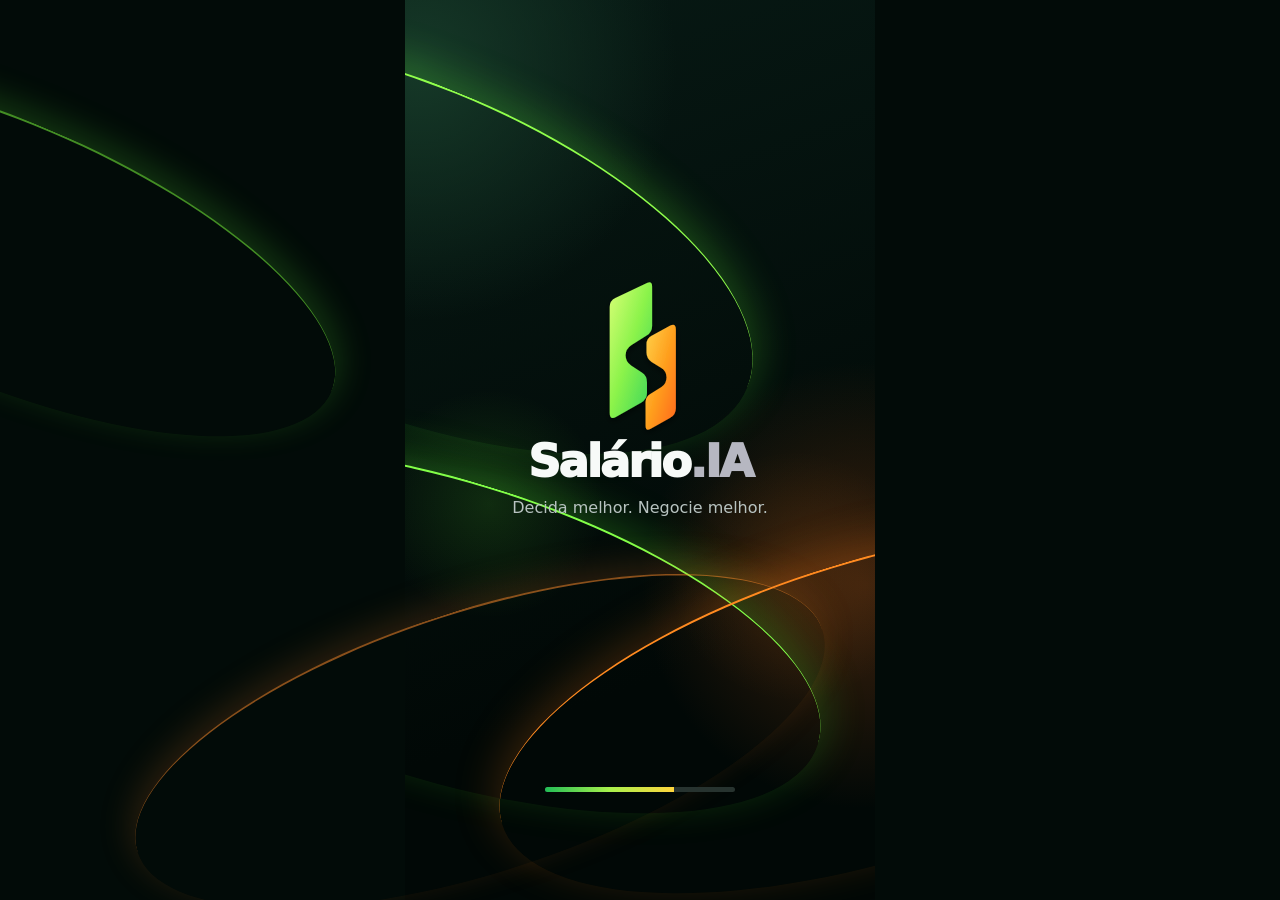
==== salario-ia/index.html @ 22ba45d9 "Salario.IA: corrigir texto PJ e Beta, responsividade tablet e valores" ====
<!doctype html><html lang="pt-BR"><head><meta charset="utf-8"><meta name="viewport" content="width=device-width,initial-scale=1,viewport-fit=cover"><meta name="theme-color" content="#03130f"><title>Salário.IA</title><style>
*{box-sizing:border-box}html,body{margin:0;background:#03130f;color:#f7faf8;font-family:Inter,system-ui,-apple-system,"Segoe UI",sans-serif}.screen{display:none;min-height:100vh}.screen.on{display:block}.splash{position:relative;overflow:hidden;background:radial-gradient(circle at 8% 20%,#123d28 0,transparent 32%),radial-gradient(circle at 88% 76%,#4b2810 0,transparent 27%),linear-gradient(160deg,#071d16,#020b08 68%,#07130f);align-items:center;justify-content:center}.splash.on{display:flex}.splash:before,.splash:after{content:"";position:absolute;width:720px;height:260px;border-radius:50%;border-top:2px solid #7cff3d88;box-shadow:0 -10px 35px #66ff3930;transform:rotate(23deg);left:-360px;top:120px}.splash:after{border-color:#ff8b2c88;box-shadow:0 -10px 35px #ff812b2c;left:120px;top:610px;transform:rotate(-18deg)}.home{justify-content:center;background:#03130f}.home.on{display:flex}.hw{position:relative;width:min(100vw,430px);min-height:100vh;padding:24px 16px 28px;overflow:hidden;background:radial-gradient(circle at 8% 7%,#244e2b 0,transparent 25%),radial-gradient(circle at 95% 62%,#4a2810 0,transparent 24%),linear-gradient(155deg,#081d17,#020b08 72%)}.hw:before,.hw:after{content:"";position:absolute;width:620px;height:220px;border-radius:50%;border-top:1px solid #8aff4b5c;transform:rotate(21deg);left:-330px;top:75px}.hw:after{border-color:#ff8a2b55;left:110px;top:580px;transform:rotate(-16deg)}.sinner,.hinner{position:relative;z-index:2;text-align:center}.mark{width:76px;height:96px;margin:0 auto 2px;filter:drop-shadow(0 0 14px #7aff3b24)}.splash .mark{width:116px;height:145px}.sbrand{font-size:42px;font-weight:950;letter-spacing:-2px}.sbrand span,.hbrand span{color:#b6b7c4}.stag{color:#a9b8b3;font-size:14px;margin-top:8px}.load{width:180px;height:4px;border-radius:99px;background:#22302c;margin:92px auto 0;overflow:hidden}.load i{display:block;width:68%;height:100%;background:linear-gradient(90deg,#72ef4c,#e5db46,#ff8a28)}.htop{display:grid;grid-template-columns:1fr 1fr;align-items:start}.hbrand{font-size:24px;font-weight:950;letter-spacing:-1px;text-align:center}.motto{text-align:left;justify-self:end;color:#aeb9b6;font-size:8px;letter-spacing:3px;line-height:1.75;text-transform:uppercase;margin-top:18px}.motto:after{content:"";display:block;width:28px;height:2px;margin-top:7px;background:linear-gradient(90deg,#8cff4d,#ff8a28)}.heroT{font-size:43px;line-height:1.02;font-weight:950;letter-spacing:-2px;margin:28px 0 8px}.heroS{color:#b5c0bd;font-size:15px;line-height:1.45;margin:0 auto 22px;max-width:350px}.choose{display:grid;grid-template-columns:1fr 1fr;gap:10px}.choice{position:relative;text-align:left;min-height:248px;padding:20px 16px 16px;border-radius:22px;background:linear-gradient(145deg,#0a211af5,#04100df7);display:flex;flex-direction:column}.choice.pj{border:1px solid #69df45;box-shadow:inset 0 0 28px #62ff2c12,0 0 18px #4dff2620}.choice.clt{border:1px solid #e87928;box-shadow:inset 0 0 28px #ff842013,0 0 18px #ff7c1e18}.ico{width:46px;height:46px;border-radius:12px;display:grid;place-items:center;font-size:26px;margin-bottom:15px}.pj .ico{color:#8df05b;border:1px solid #72df4d;background:#16341e}.clt .ico{color:#ff923d;border:1px solid #dc722b;background:#302014}.choice h3{font-size:26px;margin:0 0 9px}.choice h3 b{color:#8ff057}.clt h3 b{color:#ff943c}.choice p{font-size:13px;color:#b7c1be;line-height:1.42;margin:0 0 14px}.go{margin-top:auto;border:0;border-radius:14px;padding:13px 8px;font-weight:950;font-size:13px;color:#07100c}.pj .go{background:linear-gradient(90deg,#86ec4d,#b4ff66)}.clt .go{background:linear-gradient(90deg,#ff8a31,#ffb34e)}.probox{position:relative;text-align:left;margin-top:11px;padding:17px 16px;border:1px solid #d6a72e;border-radius:22px;background:radial-gradient(circle at 92% 65%,#ffc43b33,transparent 28%),linear-gradient(145deg,#2b230bf2,#07110df7);box-shadow:0 0 20px #ffc12d16}.protitle{font-size:25px;font-weight:950;margin-left:52px}.protitle b{color:#f5c64b}.lock{position:absolute;left:16px;top:16px;width:42px;height:42px;border:1px solid #9c7927;border-radius:12px;display:grid;place-items:center;color:#ffd04f;background:#392d0f}.probox p{color:#c5cbc8;font-size:13px;line-height:1.45;margin:6px 0 13px 52px}.progo{width:100%;border:0;border-radius:14px;padding:13px;background:linear-gradient(90deg,#ffe269,#d7a934);font-weight:950}.tip{margin-top:11px;border:1px solid #1e3932;border-radius:18px;padding:13px 15px;color:#aeb9b5;font-size:11px;line-height:1.45;background:#0a1b17d9;text-align:center}
.app,.res{max-width:520px;margin:auto;min-height:100vh;padding:18px 16px 36px;background:radial-gradient(circle at 8% 0%,#55ff441c,transparent 28%),radial-gradient(circle at 95% 55%,#ff8b2219,transparent 30%),linear-gradient(#061913,#020b08)}.top{display:flex;align-items:center;gap:12px;margin-bottom:18px}.back{width:42px;height:42px;border-radius:50%;border:1px solid #214036;background:#0a211a;color:#fff;font-size:23px}.brand{font-weight:950;font-size:20px}.eye{text-align:center;text-transform:uppercase;letter-spacing:4px;font-size:10px;color:#9aa9a4}.ttl{text-align:center;font-size:33px;line-height:1.03;margin:8px 0;font-weight:950;letter-spacing:-1px}.sub{text-align:center;color:#acbbb6;line-height:1.4;margin:0 auto 20px}.card{border:1px solid #1d4034;border-radius:22px;padding:18px;background:linear-gradient(145deg,#0a211bfa,#04120efa);box-shadow:0 18px 50px #0007}.grid{display:grid;grid-template-columns:1fr 1fr;gap:11px}.f{margin-bottom:11px}.f.full{grid-column:1/-1}.f label{display:block;color:#9db0aa;font-size:10px;letter-spacing:.8px;text-transform:uppercase;margin-bottom:6px}.f input{width:100%;padding:13px;border-radius:12px;border:1px solid #29483d;background:#061914;color:#fff;font-size:16px}.calc{width:100%;border:0;border-radius:14px;padding:15px;font-size:16px;font-weight:900;color:#07100c}.calc.pj{background:linear-gradient(90deg,#5ce36e,#b7ff5b)}.calc.clt{background:linear-gradient(90deg,#ff7c20,#ffb33f)}.hide{display:none!important}
.res{position:relative;overflow:hidden}.res:before,.res:after{content:"";position:absolute;width:620px;height:170px;border-radius:50%;border-top:1px solid #7eff4b55;transform:rotate(18deg);left:-280px;top:80px}.res:after{border-color:#ff942347;left:80px;top:690px;transform:rotate(-16deg)}.rtop{position:relative;z-index:2;display:grid;grid-template-columns:44px 1fr 44px;align-items:center}.rbrand{text-align:center;font-size:18px;font-weight:950}.rbrand b{color:#8dfb4f}.rbrand i{color:#ff9027;font-style:normal}.rttl{position:relative;z-index:1;text-align:center;font-size:34px;line-height:1.02;margin:25px 0 5px;font-weight:950}.rsub{position:relative;z-index:1;text-align:center;color:#aab9b4;margin:0 auto 20px;max-width:390px}.hero{position:relative;z-index:1;border:1px solid #e2aa29;border-radius:22px;padding:18px;background:radial-gradient(circle at 90% 25%,#ffc4373d,transparent 32%),linear-gradient(135deg,#49370873,#0a1410f5);box-shadow:0 0 28px #ffb82029}.hk{font-size:14px;font-weight:800}.hv{font-size:36px;font-weight:950;letter-spacing:-1.5px;color:#ffd54f;margin:3px 0 7px;text-shadow:0 0 18px #f3b51d55}.hd{font-size:13px;color:#b8c1be;line-height:1.45}.metrics{position:relative;z-index:1;display:grid;grid-template-columns:1fr 1fr;gap:10px;margin-top:10px}.m{min-height:116px;border:1px solid #173c30;border-radius:18px;padding:14px;background:linear-gradient(145deg,#06231bf5,#04110ef5)}.m.or{border-color:#553414;background:linear-gradient(145deg,#2b190af5,#07110ef5)}.mk{font-size:12px;color:#aab7b3}.mv{font-size:20px;font-weight:950;margin:4px 0}.g{color:#7cf36b}.o{color:#ff9a3e}.md{font-size:11px;color:#84938e;line-height:1.35}.score{position:relative;z-index:1;margin-top:10px;border:1px solid #247a39;border-radius:18px;padding:15px;background:radial-gradient(circle at 10% 50%,#52ff472e,transparent 26%),linear-gradient(135deg,#06351d,#082317);display:grid;grid-template-columns:54px 1fr auto;gap:12px;align-items:center}.check{width:48px;height:48px;border-radius:50%;display:grid;place-items:center;border:3px solid #65e95a;box-shadow:0 0 18px #5dff5655;color:#7dff6c;font-size:26px;font-weight:900}.sk{font-size:11px;color:#a9b7b1}.sv{font-size:23px;font-weight:950;color:#7df76c}.sd{font-size:11px;color:#a5b2ad;line-height:1.35;margin-top:3px}.pct{padding:6px 10px;border-radius:999px;border:1px solid #2e9a43;color:#7df76c;background:#0a351b;font-weight:900}.premium{position:relative;z-index:1;width:100%;border:0;border-radius:15px;padding:16px;margin-top:12px;background:linear-gradient(100deg,#ffe36b,#e5ad2e);color:#141006;font-size:15px;font-weight:950;box-shadow:0 5px 24px #f7c63e22}.fine{position:relative;z-index:1;text-align:center;color:#70807a;font-size:10px;line-height:1.4;margin:9px 16px}@media(max-width:420px){.grid{grid-template-columns:1fr}.f.full{grid-column:auto}.hv{font-size:32px}.score{grid-template-columns:48px 1fr}.pct{grid-column:2;justify-self:start}}

.premiumPage{max-width:520px;margin:auto;min-height:100vh;padding:18px 16px 40px;position:relative;overflow:hidden;background:radial-gradient(circle at 0 8%,#6cff3f24,transparent 28%),radial-gradient(circle at 100% 65%,#ff9a2424,transparent 32%),linear-gradient(155deg,#08251a,#020b08 68%)}.premiumPage:before{content:"";position:absolute;width:700px;height:240px;border-radius:50%;border-top:1px solid #9bff595f;box-shadow:0 -14px 45px #68ff3423;left:-380px;top:80px;transform:rotate(20deg)}.phead,.pbody{position:relative;z-index:2}.phead{display:grid;grid-template-columns:44px 1fr 44px;align-items:center}.plogo{text-align:center;font-size:18px;font-weight:950}.plogo .dot{display:inline-block;width:10px;height:18px;border-radius:4px 0 0 4px;background:#74ed4a;margin-right:3px}.plogo .dot.o{border-radius:0 4px 4px 0;background:#ff8c24;margin:0 5px 0 0}.goldEye{text-align:center;text-transform:uppercase;letter-spacing:3px;color:#dcb43e;font-size:10px;margin-top:24px}.ptitle{text-align:center;font-size:35px;line-height:1.02;letter-spacing:-1.5px;margin:8px 0 8px;font-weight:950}.psub{text-align:center;color:#afbbb7;font-size:13px;line-height:1.45;margin:0 auto 18px;max-width:390px}.pCard{border:1px solid #755b1f;border-radius:22px;padding:17px;background:radial-gradient(circle at 90% 0,#ffc33125,transparent 32%),linear-gradient(145deg,#201b0bf5,#06120ef5);box-shadow:0 0 28px #ffc32c13;margin-bottom:11px}.pCard label{display:block;color:#c9d0cd;font-size:11px;margin:0 0 6px}.pInput{width:100%;border:1px solid #5f5129;background:#07150f;color:#fff;border-radius:13px;padding:14px;font-size:18px;font-weight:800;margin-bottom:12px}.pAnalyze{width:100%;border:0;border-radius:14px;padding:15px;background:linear-gradient(90deg,#ffe56d,#d6a72d);font-size:15px;font-weight:950;color:#151006}.pSummary{display:none}.pSummary.on{display:block}.pHero{border:1px solid #d2a22b;border-radius:20px;padding:17px;background:radial-gradient(circle at 92% 30%,#ffc53435,transparent 32%),linear-gradient(135deg,#3a2c09aa,#07120f);margin-bottom:10px}.pHero small{color:#c8c5ad}.pHero strong{display:block;color:#ffdb55;font-size:31px;margin:4px 0}.scenarios{display:grid;grid-template-columns:repeat(3,1fr);gap:8px}.scenario{border:1px solid #31513e;border-radius:16px;padding:12px 8px;background:#071a14;text-align:center}.scenario.target{border-color:#cba12f;background:#251f0d}.scenario small{display:block;color:#96a49f;font-size:9px;text-transform:uppercase;letter-spacing:.6px}.scenario strong{display:block;font-size:17px;margin-top:5px}.scenario.target strong{color:#ffd54f}.decision{margin-top:10px;border:1px solid #28763c;border-radius:18px;padding:14px;background:linear-gradient(135deg,#07351e,#071c14)}.decision b{font-size:20px;color:#7df26d}.decision p{font-size:12px;color:#a9b5b1;line-height:1.4;margin:5px 0 0}.counter{width:100%;border:1px solid #e0ad2c;border-radius:14px;padding:14px;margin-top:10px;background:#0c1812;color:#f5cc55;font-weight:900}.counterText{display:none;margin-top:10px;border:1px solid #385045;border-radius:16px;padding:14px;background:#07150f;color:#d4ddda;font-size:13px;line-height:1.5}.counterText.on{display:block}.res,.app{background:radial-gradient(circle at 5% 4%,#68ff4025,transparent 29%),radial-gradient(circle at 96% 58%,#ff8b2221,transparent 30%),linear-gradient(#072019,#020b08)!important}.hero{box-shadow:0 0 38px #ffb82038!important}.score{box-shadow:0 0 25px #55ff3922}.premium{box-shadow:0 0 28px #f7c63e35!important}

.approvedHome{position:relative;width:min(100vw,430px);height:840px;margin:auto;overflow:hidden;background:radial-gradient(ellipse at 1% 4%,#234b2a 0,transparent 25%),radial-gradient(ellipse at 94% 63%,#3b260c 0,transparent 28%),linear-gradient(155deg,#071b15 0%,#020b08 62%,#061411 100%);box-shadow:0 0 90px #000 inset}.approvedHome:before{content:"";position:absolute;width:610px;height:210px;left:-340px;top:18px;border-radius:50%;border-top:1px solid #9fff4e73;transform:rotate(22deg);box-shadow:0 -13px 38px #71ff3b1c}.approvedHome:after{content:"";position:absolute;width:600px;height:190px;right:-330px;top:98px;border-radius:50%;border-top:1px solid #62e46b3d;transform:rotate(-18deg)}
.homeBrand{position:absolute;z-index:3;top:14px;left:50%;transform:translateX(-50%);width:150px;text-align:center}.homeBrand .approvedMark{width:54px;height:92px;display:block;margin:0 auto}.approvedWord{font-size:27px;line-height:1;font-weight:950;letter-spacing:-1.5px;text-shadow:0 2px 5px #000}.approvedWord span{color:#b7b6c0}.approvedMotto{position:absolute;z-index:3;top:25px;right:18px;color:#c3cccf;font-size:8px;line-height:1.75;letter-spacing:3px;text-align:left}.approvedMotto i{display:block;width:24px;height:2px;margin-top:9px;background:linear-gradient(90deg,#87ff4c 0 55%,#ff8b24 55%)}
.approvedHero{position:absolute;z-index:3;top:163px;width:100%;text-align:center;font-size:44px;line-height:1.02;font-weight:950;letter-spacing:-2px;text-shadow:0 3px 8px #000}.approvedSub{position:absolute;z-index:3;top:253px;width:100%;text-align:center;color:#c1cbd0;font-size:17px;line-height:1.35}
.approvedCards{position:absolute;z-index:3;top:311px;left:9px;right:9px;height:239px;display:grid;grid-template-columns:1fr 1fr;gap:11px}.approvedChoice{position:relative;border-radius:22px;text-align:left;padding:22px 24px 14px;color:#fff;background:#06120f;overflow:hidden;font-family:inherit}.pjCard{border:1px solid #7ff04c;background:radial-gradient(circle at 8% 15%,#5cff3128,transparent 37%),linear-gradient(145deg,#092118,#04100d)}.cltCard{border:1px solid #e47b27;background:radial-gradient(circle at 93% 12%,#ff81251c,transparent 40%),linear-gradient(145deg,#1d1209,#06100d)}
.choiceIcon{width:39px;height:39px;margin-bottom:14px}.pjCard .choiceIcon{color:#91f355;filter:drop-shadow(0 0 8px #79ff4b55)}.cltCard .choiceIcon{color:#ff8d35;filter:drop-shadow(0 0 8px #ff812c44)}.approvedChoice .arr{position:absolute;right:18px;top:29px;font-size:35px;color:#d6dcda;font-weight:300}.approvedChoice h3{font-size:25px;margin:0 0 10px;letter-spacing:-1px}.pjCard h3 b{color:#9af15a}.cltCard h3 b{color:#ff943b}.approvedChoice p{margin:0;color:#d3d9d7;font-size:13.5px;line-height:1.38}.approvedGo{position:absolute;left:13px;right:13px;bottom:14px;height:44px;border-radius:18px;display:flex;align-items:center;justify-content:center;color:#081008;font-size:14px;font-weight:950}.pjCard .approvedGo{background:linear-gradient(90deg,#8bea4d,#b7ff66);box-shadow:0 0 16px #80ff3e25}.cltCard .approvedGo{background:linear-gradient(90deg,#ff8b30,#ffb24d);box-shadow:0 0 16px #ff842b22}.approvedGo b{font-size:22px;margin-left:10px}
.approvedPremium{position:absolute;z-index:3;top:561px;left:9px;right:9px;height:187px;border:1px solid #d5ad36;border-radius:22px;text-align:left;color:#fff;padding:20px 82px 14px;background:radial-gradient(circle at 88% 63%,#ffd44725,transparent 31%),linear-gradient(145deg,#2b250e,#07110e 72%);font-family:inherit;overflow:hidden;box-shadow:0 0 20px #ffc62b18}.approvedPremium h3{font-size:24px;margin:0 0 8px;letter-spacing:-.7px}.approvedPremium h3 b{color:#f3c54c}.approvedPremium p{font-size:13px;line-height:1.42;color:#d5dad8;margin:0}.lockBox{position:absolute;left:18px;top:20px;width:46px;height:46px;border:1px solid #8d6f25;border-radius:13px;background:#30260d;display:grid;place-items:center;color:#ffd759;font-size:23px;box-shadow:0 0 14px #ffd23e18}.parr{position:absolute;right:20px;top:18px;font-size:36px;color:#ddd}.bars{position:absolute;right:28px;bottom:49px;color:#f4d15d99;font-size:29px;letter-spacing:1px;text-shadow:0 0 13px #ffd444}.approvedPremiumGo{position:absolute;left:13px;right:13px;bottom:13px;height:45px;border-radius:18px;background:linear-gradient(90deg,#ffe06a,#d7ad38);display:flex;align-items:center;justify-content:center;color:#0e0c06;font-size:15px;font-weight:950}.approvedPremiumGo b{font-size:22px;margin-left:10px}
.approvedTip{position:absolute;z-index:3;left:12px;right:12px;top:761px;height:65px;border:1px solid #28413a;border-radius:20px;background:#0b1a17e8;display:flex;align-items:center;color:#c6d0cd;font-size:12px;line-height:1.42;padding:0 18px}.approvedTip .bulb{font-size:24px;color:#cbd6d3}.approvedTip i{height:32px;width:1px;background:#385049;margin:0 17px}.splash .approvedMark{width:112px!important;height:156px!important}</style><style id="mockupV2">
.splash{background:#020b08!important}.splashArt{position:relative;width:min(100vw,470px);height:100vh;min-height:760px;margin:auto;overflow:hidden;background:radial-gradient(circle at 3% 7%,#163928 0,transparent 27%),radial-gradient(circle at 98% 65%,#3b210d 0,transparent 30%),linear-gradient(160deg,#071914,#010806 72%)}.splashArt:before{content:"";position:absolute;inset:0;background:radial-gradient(circle at 18% 56%,#69ff3620,transparent 18%),radial-gradient(circle at 83% 64%,#ff851c1e,transparent 18%)}.wave{position:absolute;border-radius:50%;pointer-events:none}.w1{width:760px;height:330px;left:-390px;top:80px;border-top:2px solid #8fff4b;box-shadow:0 -12px 40px #61ff363d;transform:rotate(22deg)}.w2{width:780px;height:300px;left:-350px;top:480px;border-top:2px solid #82ff48;box-shadow:0 -12px 44px #58ff3438;transform:rotate(17deg)}.w3{width:780px;height:300px;left:80px;top:560px;border-top:2px solid #ff8a20;box-shadow:0 -12px 44px #ff7a1836;transform:rotate(-17deg)}.splashCenter{position:absolute;z-index:2;top:31%;left:0;right:0;text-align:center}.splashCenter .approvedMark{width:118px;height:165px}.splashBrand{font-size:45px;font-weight:950;letter-spacing:-2.2px;line-height:1}.splashBrand span{color:#b6b7c1}.splashTag{margin-top:14px;font-size:16px;color:#b8c3c1}.splashLoad{position:absolute;z-index:2;left:50%;bottom:12%;transform:translateX(-50%);width:190px;height:5px;border-radius:10px;background:#27332f;overflow:hidden}.splashLoad i{display:block;width:68%;height:100%;background:linear-gradient(90deg,#22bd56,#a8f14c,#ffd53d)}
.mockResult,.mockPremium{position:relative;width:min(100vw,470px);min-height:100vh;margin:auto;overflow:hidden;background:radial-gradient(circle at 5% 3%,#173a29 0,transparent 25%),radial-gradient(circle at 96% 70%,#2e1c0c 0,transparent 28%),linear-gradient(160deg,#061813,#010806 72%);padding:24px 18px 30px}.mockResult:before,.mockPremium:before{content:"";position:absolute;width:680px;height:230px;left:-330px;top:55px;border-radius:50%;border-top:1px solid #83ff4b75;transform:rotate(20deg);box-shadow:0 -8px 30px #70ff3d1b}.mockBack{position:relative;z-index:3;width:46px;height:46px;border-radius:50%;border:1px solid #29453c;background:#10231eaa;color:#fff;font-size:25px}.resultTop{position:relative;z-index:2;display:grid;grid-template-columns:50px 1fr 50px;align-items:center}.resultLogo,.premiumLogo{display:flex;align-items:center;justify-content:center;gap:7px}.resultLogo .approvedMark{width:31px;height:45px}.resultLogo b,.premiumLogo b{font-size:19px}.resultLogo span,.premiumLogo span{color:#b7b7c0}.resultEye{position:relative;z-index:2;text-align:center;margin-top:18px;color:#c5d0cf;font-size:10px;letter-spacing:4px}.resultEye:after{content:"";display:block;width:26px;height:2px;margin:8px auto 0;background:linear-gradient(90deg,#75f04d 0 50%,#ff8525 50%)}.mockResult>h1{position:relative;z-index:2;text-align:center;font-size:37px;line-height:1.02;letter-spacing:-1.5px;margin:14px 0 8px}.resultSub{position:relative;z-index:2;text-align:center;color:#b6c1c5;font-size:16px;line-height:1.35;margin:0 auto 18px;max-width:390px}
.equivCard{position:relative;z-index:2;min-height:190px;border:1.5px solid #f0be31;border-radius:22px;padding:20px 68px 18px 76px;background:radial-gradient(circle at 88% 25%,#ffc93e45,transparent 28%),linear-gradient(135deg,#332709b5,#07100df5);box-shadow:inset 0 0 34px #ffbf2720,0 0 25px #ffc02b1d}.walletIcon{position:absolute;left:18px;top:21px;width:56px;height:56px;border:1px solid #80631d;border-radius:50%;display:grid;place-items:center;background:#29220d;color:#ffd94c;font-size:26px}.equivLabel{font-size:15px;font-weight:800}.equivValue{color:#ffd75a;font-size:36px;font-weight:950;letter-spacing:-1.7px;margin:5px 0 9px;text-shadow:0 0 16px #ffc52b55}.equivDesc{color:#bdc5c4;font-size:13px;line-height:1.45}.goldBars,.insightBars{position:absolute;right:18px;bottom:28px;display:flex;align-items:flex-end;gap:5px}.goldBars i,.insightBars i{display:block;width:10px;border-radius:4px 4px 0 0;background:linear-gradient(#ffe96e,#665321);box-shadow:0 0 12px #ffd73d55}.goldBars i:nth-child(1),.insightBars i:nth-child(1){height:22px}.goldBars i:nth-child(2),.insightBars i:nth-child(2){height:35px}.goldBars i:nth-child(3),.insightBars i:nth-child(3){height:49px}.goldBars i:nth-child(4),.insightBars i:nth-child(4){height:63px}.goldBars i:nth-child(5),.insightBars i:nth-child(5){height:79px}
.metricGrid{position:relative;z-index:2;display:grid;grid-template-columns:1fr 1fr;gap:9px;margin-top:10px}.metricCard{position:relative;min-height:128px;border-radius:18px;padding:17px 13px 12px 70px;background:#071511e8;border:1px solid #29423a}.metricIcon{position:absolute;left:13px;top:16px;width:47px;height:47px;border-radius:14px;display:grid;place-items:center;font-size:22px}.metricCard .mk{font-size:13px;color:#eef3f1}.metricCard .mv{font-size:20px;font-weight:950;margin-top:5px}.metricCard .md{position:absolute;left:13px;right:10px;bottom:13px;font-size:11px;color:#aeb9b6;line-height:1.35}.greenM{border-color:#17633c}.greenM .metricIcon{color:#75f266;border:1px solid #237845;background:#0a321d}.greenM .mv{color:#7cf36b}.orangeM{border-color:#653713}.orangeM .metricIcon{color:#ff9a38;border:1px solid #8a4916;background:#301b0c}.orangeM .mv{color:#ff9637}.slateM .metricIcon{color:#cbd0e4;border:1px solid #4d5367;background:#1b202c}.goldM .metricIcon{color:#eee5c5;border:1px solid #6b6042;background:#29251b}
.cltBreakdown{position:relative;z-index:2;margin-top:12px;border:1px solid #315342;border-radius:20px;background:linear-gradient(160deg,#10241b,#07120f);padding:19px 16px 16px}.cltBreakdownHead{display:flex;align-items:center;justify-content:space-between;gap:12px;margin-bottom:15px}.cltBreakdownEyebrow{font-size:10px;letter-spacing:1.4px;color:#80db91;font-weight:800}.cltBreakdown h2{font-size:20px;line-height:1.15;letter-spacing:-.5px;margin:5px 0 0;color:#f2f8f3}.cltBreakdownTag{border:1px solid #376d4b;border-radius:30px;padding:6px 10px;color:#a4e8b0;font-size:11px}.cltBreakdownRows{display:grid;gap:0}.cltBreakdownRow{display:flex;align-items:baseline;justify-content:space-between;gap:12px;padding:11px 0;border-bottom:1px solid #2b4136;font-size:12px;color:#b9c9c0}.cltBreakdownRow span{flex:1;line-height:1.35}.cltBreakdownRow strong{white-space:nowrap;font-size:14px;color:#edf7ef}.cltBreakdownTotal{border:0;padding:15px 0 8px;color:#c5f6d2;font-weight:800}.cltBreakdownTotal strong{font-size:19px;color:#77ed86}.cltFgts{border:1px solid #795122;background:#2b1d0c85;border-radius:13px;padding:13px;margin-top:12px}.cltFgts>div{display:flex;justify-content:space-between;align-items:baseline;gap:10px;font-size:12px;color:#ffd0a1}.cltFgts strong{font-size:16px;color:#ffa349;white-space:nowrap}.cltFgts p,.cltBreakdownNote{font-size:11px;line-height:1.5;color:#b8c4bc;margin:8px 0 0}.cltBreakdownNote{margin-top:13px}.proposalScore{position:relative;z-index:2;margin-top:10px;min-height:126px;border:1px solid #24783b;border-radius:20px;background:radial-gradient(circle at 10% 50%,#53ff4930,transparent 24%),linear-gradient(135deg,#07331e,#061b13);display:grid;grid-template-columns:72px 1fr auto;align-items:center;gap:10px;padding:14px 15px}.scoreRing{width:66px;height:66px;border-radius:50%;display:grid;place-items:center;border:6px solid #52b83f;box-shadow:inset 0 0 0 5px #173f20,0 0 18px #68ff4c45;background:#164a24}.scoreRing span{font-size:35px;color:#8cff6d;font-weight:950}.proposalScore .sv{font-size:25px;color:#7cf26b;font-weight:950}.proposalScore .sd{font-size:12px;color:#b9c3bf;margin-top:5px}.proposalScore .pct{align-self:start;margin-top:12px}.premiumCta{position:relative;z-index:2;width:100%;height:60px;margin-top:12px;border:0;border-radius:22px;background:linear-gradient(100deg,#ffe477,#d9aa37);color:#171106;font-size:16px}.premiumCta b{margin:0 14px}.resultFine{position:relative;z-index:2;text-align:center;color:#a2afab;font-size:10.5px;line-height:1.35;margin-top:10px}
.mockPremium{padding-top:25px}.premiumTop{position:relative;z-index:2;display:grid;grid-template-columns:48px 1fr 95px;align-items:start}.premiumLogo{flex-direction:column;gap:0}.premiumLogo .approvedMark{width:48px;height:66px}.premiumLogo b{font-size:18px;margin-top:-4px}.premiumMotto{font-size:7.5px;letter-spacing:3px;line-height:1.75;color:#c1ccca;padding-top:8px}.premiumMotto i{display:block;width:27px;height:2px;background:linear-gradient(90deg,#8fff4c 0 55%,#ff8a24 55%);margin-top:8px}.premiumTitleRow{position:relative;z-index:2;display:grid;grid-template-columns:70px 1fr;gap:13px;align-items:center;margin:12px 5px 18px}.premiumLock{width:60px;height:60px;border-radius:16px;border:1px solid #d2a62e;background:#28220e;display:grid;place-items:center;color:#ffda54;font-size:28px}.premiumTitleRow h1{font-size:36px;letter-spacing:-1.7px;margin:0 0 5px}.premiumTitleRow h1 span{color:#f2c14a}.premiumTitleRow p{color:#c0c9c7;font-size:14px;line-height:1.35;margin:0}
.analysisBox,.counterBox{position:relative;z-index:2;border:1px solid #d2a52d;border-radius:22px;background:radial-gradient(circle at 90% 15%,#ffcb3524,transparent 28%),linear-gradient(145deg,#241e0ce8,#07120ff5);padding:17px 14px;box-shadow:0 0 25px #ffbe2513}.analysisHead{display:flex;justify-content:space-between;gap:8px;align-items:flex-start}.analysisHead h2,.counterBox h2{font-size:24px;margin:0 0 3px}.analysisHead p,.counterBox p{color:#bdc5c3;font-size:12px;line-height:1.35;margin:0}.analyzedBadge{border:1px solid #75591c;border-radius:15px;background:#30250d;color:#f0c54a;padding:9px 11px;font-size:10px;white-space:nowrap}.premiumScenarios{display:grid;grid-template-columns:repeat(3,1fr);gap:8px;margin-top:14px}.premiumScenario{min-height:155px;border-radius:17px;padding:13px 10px;background:#091611;border:1px solid #31633c}.premiumScenario.ideal{border-color:#e0b534;background:radial-gradient(circle at 50% 10%,#ffcc3620,transparent 45%),#16160d;box-shadow:0 0 18px #ffd0351c}.premiumScenario.agg{border-color:#8a4519;background:#1c120b}.scenarioName{font-size:11px;color:#e8ecea}.premiumScenario.min .scenarioName,.premiumScenario.min strong{color:#78ed62}.premiumScenario.ideal .scenarioName,.premiumScenario.ideal strong{color:#f1c84e}.premiumScenario.agg .scenarioName,.premiumScenario.agg strong{color:#ff8b2d}.premiumScenario strong{display:block;font-size:24px;margin:12px 0 8px;letter-spacing:-1px}.premiumScenario p{font-size:11px;line-height:1.35;color:#b8c1bf;margin:0}.premiumInsight{position:relative;min-height:130px;border:1px solid #a98524;border-radius:18px;margin-top:13px;padding:17px 85px 15px 73px;background:radial-gradient(circle at 85% 40%,#ffd43c2d,transparent 28%),#10150f}.bulbIcon{position:absolute;left:14px;top:17px;width:49px;height:49px;border:1px solid #8d7024;border-radius:13px;display:grid;place-items:center;color:#ffda50;font-size:26px}.premiumInsight h3{font-size:19px;line-height:1.2;margin:0 0 7px}.premiumInsight h3 span{color:#7cf169}.premiumInsight p{font-size:11.5px;line-height:1.4;color:#bec6c4;margin:0}.insightBars{right:15px;bottom:18px}.insightBars i{width:9px}
.counterBox{margin-top:11px}.counterHead{display:grid;grid-template-columns:54px 1fr 18px;gap:10px;align-items:center}.docIcon{width:50px;height:50px;border-radius:14px;border:1px solid #a65716;background:#28170b;color:#ff8c2e;display:grid;place-items:center;font-size:25px}.counterHead>span{font-size:30px}.quoteBox{display:grid;grid-template-columns:20px 1fr 20px;gap:4px;margin-top:12px;border:1px solid #47534f;border-radius:17px;background:#07120f;padding:13px}.quoteBox b{font-size:28px;color:#f3c64b}.quoteBox p{font-size:12px;line-height:1.42;color:#d0d6d4}.copyCounter{width:100%;height:48px;border:0;border-radius:17px;margin-top:11px;background:linear-gradient(100deg,#ffe473,#d9aa38);font-size:15px;font-weight:950}.premiumFoot{position:relative;z-index:2;margin-top:11px;border:1px solid #263c36;border-radius:17px;background:#0a1714;padding:13px;color:#aeb9b6;text-align:center;font-size:10.5px;line-height:1.4}.premiumFoot i{display:inline-block;height:25px;width:1px;background:#41504c;vertical-align:middle;margin:0 10px}
@media(max-width:390px){.mockResult,.mockPremium{padding-left:12px;padding-right:12px}.equivValue{font-size:31px}.premiumScenario strong{font-size:20px}.premiumTitleRow h1{font-size:31px}}
</style><style id="polishV3">
/* shared vector icon language */
.uiLogo{display:block;filter:drop-shadow(0 4px 5px #0008)}
.walletIcon svg,.metricIcon svg,.premiumLock svg,.scenarioName svg,.bulbIcon svg,.docIcon svg,.copyCounter svg,.lockBox svg{fill:none;stroke:currentColor;stroke-width:2;stroke-linecap:round;stroke-linejoin:round}
.walletIcon svg{width:31px;height:31px}.metricIcon svg{width:26px;height:26px}.premiumLock svg,.bulbIcon svg,.docIcon svg{width:29px;height:29px}.scenarioName svg{width:18px;height:18px;flex:0 0 18px}.copyCounter svg{width:20px;height:20px;vertical-align:middle}.lockBox svg{width:25px;height:25px}

/* home: never let action buttons cover copy */
.approvedHome{height:900px!important;min-height:900px!important}
.approvedCards{height:258px!important}
.approvedChoice{padding-bottom:68px!important}
.approvedChoice p{position:relative;z-index:2;max-width:145px;line-height:1.34!important}
.approvedGo{bottom:13px!important;z-index:4}
.approvedPremium{top:580px!important;height:195px!important;padding-bottom:67px!important}
.approvedPremium p{position:relative;z-index:3;margin-top:7px!important;max-width:265px}
.approvedPremiumGo{z-index:5;bottom:13px!important}
.approvedPremium .bars{right:25px!important;top:91px!important;bottom:auto!important;z-index:1;opacity:.55}
.approvedTip{top:790px!important}
.lockBox{z-index:4}

/* real logo above the wordmark on Result and Premium */
.resultLogo{flex-direction:column!important;gap:0!important}
.resultLogo .uiLogo{width:32px;height:42px;margin-bottom:-2px}
.resultLogo b{font-size:17px!important;line-height:1}
.premiumLogo .uiLogo{width:46px;height:61px;margin-bottom:-3px}
.premiumLogo b{line-height:1}

/* result responsive containment */
.mockResult,.mockPremium{width:100%!important;max-width:470px!important;box-sizing:border-box!important}
.metricGrid{grid-template-columns:minmax(0,1fr) minmax(0,1fr)!important;width:100%;overflow:hidden}
.metricCard{min-width:0!important;max-width:100%!important;overflow:hidden;padding-right:9px!important}
.metricCard>div:nth-child(2){min-width:0}
.metricCard .mk,.metricCard .mv,.metricCard .md{max-width:100%;overflow-wrap:anywhere}
.metricCard .mv{font-size:clamp(16px,4.5vw,20px)!important;letter-spacing:-.5px;white-space:normal}
.equivCard{width:100%;max-width:100%;overflow:hidden}
.equivContent{min-width:0}.equivValue{font-size:clamp(29px,8vw,36px)!important;white-space:nowrap}
.proposalScore{grid-template-columns:72px minmax(0,1fr) auto!important;max-width:100%;overflow:hidden}
.scoreText{min-width:0}.proposalScore .sv{font-size:clamp(19px,5.6vw,25px)!important;line-height:1.05}

/* premium icons and responsive cards */
.premiumScenarios{grid-template-columns:repeat(3,minmax(0,1fr))!important}
.premiumScenario{min-width:0!important;overflow:hidden}
.scenarioName{display:flex;align-items:center;gap:5px;min-height:22px}
.premiumScenario strong{font-size:clamp(18px,5vw,24px)!important;white-space:nowrap}
.analysisHead>*{min-width:0}
.premiumInsight{overflow:hidden}
.copyCounter{display:flex;align-items:center;justify-content:center;gap:6px}
@media(max-width:430px){
 .mockResult,.mockPremium{padding-left:14px!important;padding-right:14px!important}
 .metricCard{padding-left:62px!important}
 .metricIcon{left:11px!important}
 .premiumScenario{padding-left:8px!important;padding-right:8px!important}
 .scenarioName{font-size:10px!important}
 .premiumScenario p{font-size:10px!important}
}
</style><style id="logoSpacingFinal">
.premiumLogo{display:flex!important;flex-direction:column!important;align-items:center!important;justify-content:flex-start!important;gap:5px!important}
.premiumLogo .uiLogo{width:42px!important;height:55px!important;margin:0!important;flex:0 0 55px!important}
.premiumLogo b{display:block!important;margin:0!important;line-height:1.05!important;font-size:18px!important;white-space:nowrap!important}

/* Ajustes responsivos de produção: tablets e valores monetários */
@media(min-width:700px){
  .hw,.app,.res,.premiumPage,.mockResult,.mockPremium{width:min(94vw,860px)!important;max-width:860px!important}
  .hw,.app,.res,.premiumPage,.mockResult,.mockPremium{padding-left:clamp(24px,4vw,48px);padding-right:clamp(24px,4vw,48px)}
  .metricGrid{grid-template-columns:repeat(2,minmax(0,1fr))}
  .metricCard{min-height:132px;padding-left:76px}
  .metricCard .mv{font-size:clamp(19px,2.6vw,27px)}
  .scenarios{gap:14px}
}
.metricGrid,.metricCard,.metricCard .mv{min-width:0}
.metricCard .mv{white-space:nowrap!important;overflow-wrap:normal!important;word-break:normal!important;font-size:clamp(15px,4vw,21px)!important;letter-spacing:-.45px}
.metricCard .md{position:static!important;margin-top:9px}
.metricCard{display:flex;flex-direction:column;justify-content:flex-start;min-height:145px}
@media(max-width:420px){.metricCard{padding-left:12px!important;padding-top:65px!important}.metricIcon{left:12px;top:12px}.metricCard .mv{font-size:clamp(13px,4.1vw,18px)!important}}
@media(min-width:700px){.metricCard .mv{font-size:clamp(19px,2.6vw,27px)!important}}
</style><style id="privacyBeta09">
.f input::placeholder{color:#70817b;opacity:1}
.privacyNotice{display:flex;gap:11px;align-items:flex-start;margin:0 0 14px;padding:12px 13px;border:1px solid #275444;border-radius:14px;background:#071b15;color:#dce9e4}
.privacyNotice b{display:block;font-size:12px;color:#8cff4d;margin-bottom:3px}.privacyNotice small{display:block;font-size:10px;line-height:1.45;color:#9fb1aa}.privacyShield{display:grid;place-items:center;width:25px;height:25px;flex:0 0 25px;border-radius:50%;border:1px solid #56d76f;color:#79f47f;font-weight:900}
.legalLinks{display:flex;justify-content:center;gap:9px;align-items:center;margin:16px auto 7px;font-size:11px;color:#6f817a}.legalLinks a{color:#a9bbb4;text-decoration:none;border-bottom:1px solid #3b5149}.calcDisclaimer{max-width:360px;margin:0 auto 18px;padding:0 12px;text-align:center;font-size:9px;line-height:1.45;color:#71847d}
</style><style id="modelEngine2026">
.modelNote{font-size:10px;color:#92a69e;line-height:1.5;padding:9px 3px 12px}
.marketPanel{border:1px solid #325743;border-radius:18px;padding:16px;margin:14px 0;background:#061a14}
.marketPanel h3{font-size:16px;margin:0 0 5px}.marketPanel h3 small{font-size:10px;font-weight:400;color:#a4b5ae}.marketPanel p{font-size:11px;line-height:1.5;color:#b1bdb7;margin:5px 0 10px}
.marketFields{display:grid;grid-template-columns:repeat(2,minmax(0,1fr));gap:10px}
.marketFields label{font-size:10px;color:#d9e8df;min-width:0}.marketFields input{display:block;width:100%;margin-top:5px;border:1px solid #355448;border-radius:10px;padding:10px 8px;background:#0a261b;color:#fff;font-size:13px}
.marketPanel .marketSource{margin-top:11px;font-size:10px}.marketSource a{color:#9aff53}
.copyCounter:disabled{opacity:.4;cursor:not-allowed}.marketLookup{display:grid;grid-template-columns:repeat(2,minmax(0,1fr));gap:9px;margin:12px 0}.marketLookup label{font-size:10px;color:#d9e8df}.marketLookup select{display:block;width:100%;min-width:0;margin-top:5px;padding:10px 6px;border:1px solid #355448;border-radius:10px;background:#0a261b;color:#fff;font-size:11px}.marketLookupButton{width:100%;border:1px solid #74b44c;border-radius:12px;padding:10px;background:#17432a;color:#dcffd4;font-size:12px;font-weight:700;cursor:pointer}.marketLookupButton:disabled{background:#172b22;color:#8fb2a1;border-color:#345446;cursor:not-allowed}.marketPanel #marketStatus{color:#bfe6c5;font-size:11px;margin:9px 0}.marketPanel .marketBasis{color:#9bb2a8;font-size:10px}
.marketAverageBox{display:flex;flex-direction:column;gap:4px;margin:10px 0 12px;padding:13px;border:1px solid #426b4b;border-radius:12px;background:#10271b}
.marketAverageBox[hidden]{display:none}
.marketAverageBox span{font-size:11px;color:#b3d7b9}
.marketAverageBox strong{font-size:25px;line-height:1.2;color:#9df765}
.marketAverageBox small{font-size:10px;line-height:1.4;color:#a6c4b1}
.marketAverageBox a{font-size:11px;color:#a5ff6b;text-decoration:underline;margin-top:3px}
.occupationField{position:relative;min-width:0}
.occupationField label{display:block}
.occupationField input[type="search"]{display:block;width:100%;min-width:0;margin-top:5px;padding:10px 8px;border:1px solid #355448;border-radius:10px;background:#0a261b;color:#fff;font-size:12px;outline:none}
.occupationField input[type="search"]:focus{border-color:#86dd60}
.occupationField small{display:block;color:#98b5a6;font-size:10px;line-height:1.4;margin-top:6px}
.occupationMatches{position:absolute;z-index:80;left:0;right:0;top:56px;max-height:220px;overflow-y:auto;background:#102a20;border:1px solid #63a279;border-radius:10px;box-shadow:0 12px 25px #0009}
.occupationMatches[hidden]{display:none}
.occupationMatches button{display:block;text-align:left;width:100%;padding:10px 9px;background:transparent;border:0;border-bottom:1px solid #284337;color:#f3fff6;font-size:11px;line-height:1.35;cursor:pointer}
.occupationMatches button:hover,.occupationMatches button:focus{background:#26543b}
.occupationMatches button small{display:inline;margin-left:5px;color:#9bc4ab}
.marketLookup{grid-template-columns:minmax(0,1.2fr) minmax(0,.8fr)}
@media(max-width:350px){.marketLookup{grid-template-columns:1fr}}
</style><style id="neutralVerdict">.proposalScore{background:linear-gradient(145deg,#0b241d,#061c16)!important;border-color:#315f4a!important}.proposalScore .sv{color:#c4e2d3!important}.scoreRing{border-color:#4b8469!important;box-shadow:none!important}.scoreRing span{color:#a7e4bd!important}.proposalScore .pct{color:#bed8cc!important;border-color:#507766!important}</style><style id="premiumAssumptions2026">
.premiumAssumptions{display:grid;grid-template-columns:repeat(3,minmax(0,1fr));gap:8px;margin:13px 0}
.premiumAssumptions div{border:1px solid #355a43;border-radius:12px;background:#0b281b;padding:12px 6px;text-align:center}
.premiumAssumptions b{display:block;color:#a8f777;font-size:19px}
.premiumAssumptions span{display:block;color:#b9d4c2;font-size:10px;margin-top:4px}
.marketPanel .premiumAssumptionNote{border-top:1px solid #315343;margin-top:12px;padding-top:12px;font-size:10px;color:#a5baaf}
</style><style id="taxHelpStyles">
.taxHelp{display:inline-flex;align-items:center;justify-content:center;margin-left:5px;width:20px;height:20px;border-radius:50%;border:1px solid #81d99d;background:#0c3223;color:#c7f8ce;font-weight:800;font-size:12px;cursor:pointer;vertical-align:middle}
.taxHelp:focus-visible,.taxClose:focus-visible{outline:2px solid #ffb632;outline-offset:3px}
.taxAuto{min-height:42px;border:1px solid #235e48;border-radius:10px;background:#082b20;color:#c5efd1;display:flex;align-items:center;padding:9px 12px;font-size:12px;line-height:1.4}
.taxAutoSub{margin-top:7px;min-height:32px;padding:7px 10px}
.taxOverlay{position:fixed;z-index:99999;inset:0;background:rgba(0,0,0,.77);display:none;align-items:center;justify-content:center;padding:16px}
.taxOverlay.open{display:flex}
.taxDialog{width:min(520px,100%);max-height:88vh;overflow-y:auto;border:1px solid #4d9c6d;border-radius:19px;background:linear-gradient(155deg,#0d3324,#03160f);box-shadow:0 16px 65px #0009;padding:22px;color:#e8f7ec}
.taxDialog h2{font-size:20px;margin:0 30px 13px 0;color:#f9c94e}
.taxDialog h3{font-size:14px;margin:17px 0 6px;color:#a7f581}
.taxDialog p,.taxDialog li{font-size:13px;line-height:1.6;color:#d2e6d9}
.taxDialog ul{padding-left:19px}
.taxDialog a{color:#b5ff89;text-decoration:underline}
.taxClose{float:right;min-width:34px;min-height:34px;border-radius:50%;border:1px solid #638b75;background:#103d2a;color:white;font-size:19px;cursor:pointer}
</style></head><body>
<section id="splash" class="screen splash on"><div class="splashArt"><div class="wave w1"></div><div class="wave w2"></div><div class="wave w3"></div><div class="splashCenter"><svg class="approvedMark" viewBox="0 0 240 335" aria-hidden="true"><defs><linearGradient id="gGreen" x1="0" y1="0" x2="1" y2="1"><stop offset="0" stop-color="#d9ff76"/><stop offset=".48" stop-color="#8cf34b"/><stop offset="1" stop-color="#35d45b"/></linearGradient><linearGradient id="gOrange" x1="0" y1="0" x2="1" y2="1"><stop offset="0" stop-color="#ffd34b"/><stop offset=".5" stop-color="#ffa01e"/><stop offset="1" stop-color="#ff671c"/></linearGradient><filter id="logoGlow"><feDropShadow dx="0" dy="6" stdDeviation="7" flood-color="#000" flood-opacity=".55"/></filter></defs><g filter="url(#logoGlow)"><path d="M55 60 Q55 47 67 41 L136 8 Q146 4 146 16 L146 101 Q146 114 135 121 L101 142 Q89 150 89 164 Q89 178 101 186 L124 201 Q135 208 135 222 L135 245 Q135 258 123 265 L69 296 Q55 304 55 288 Z" fill="url(#gGreen)"/><path d="M185 100 Q197 94 197 108 L197 278 Q197 291 185 298 L142 322 Q132 327 132 315 L132 264 Q132 253 142 247 L166 232 Q177 225 177 211 Q177 198 166 191 L145 178 Q134 171 134 158 L134 140 Q134 128 145 122 Z" fill="url(#gOrange)"/></g></svg><div class="splashBrand">Salário<span>.IA</span></div><div class="splashTag">Decida melhor. Negocie melhor.</div></div><div class="splashLoad"><i></i></div></div></section>
<section id="home" class="screen home"><div class="approvedHome">
<div class="homeBrand"><svg class="mark approvedMark" viewBox="0 0 240 335" aria-label="Salário.IA"><defs><linearGradient id="ag" x1="0" y1="0" x2="1" y2="1"><stop offset="0" stop-color="#d7ff70"/><stop offset=".45" stop-color="#88f54b"/><stop offset="1" stop-color="#3dcc58"/></linearGradient><linearGradient id="ao" x1="0" y1="0" x2="1" y2="1"><stop offset="0" stop-color="#ffd04a"/><stop offset=".48" stop-color="#ff9c22"/><stop offset="1" stop-color="#ff6a1b"/></linearGradient><filter id="ash"><feDropShadow dx="0" dy="7" stdDeviation="7" flood-color="#000" flood-opacity=".45"/></filter></defs><g filter="url(#ash)"><path d="M122 30 C126 30 129 34 129 39 L129 105 C129 112 126 116 120 120 L88 140 C78 146 73 153 73 162 C73 171 78 178 88 184 L108 197 C114 201 117 208 117 216 L117 236 C117 246 113 253 104 258 L48 286 C41 289 36 285 36 278 L36 88 C36 77 41 69 51 64 L115 32 C117 31 120 30 122 30 Z" fill="url(#ag)"/><path d="M197 106 C203 106 206 110 206 116 L206 284 C206 294 202 302 193 307 L139 334 C134 336 131 333 131 327 L131 272 C131 267 133 263 138 260 L159 247 C168 241 173 232 173 220 C173 209 168 202 159 196 L141 185 C135 181 132 176 132 169 L132 151 C132 144 135 139 141 135 L190 108 C192 107 195 106 197 106 Z" fill="url(#ao)"/></g></svg><div class="approvedWord">Salário<span>.IA</span></div></div>
<div class="approvedMotto">DECISÕES<br>MELHORES<br>PARA O SEU<br>AMANHÃ<i></i></div>
<div class="approvedHero">Quanto vale<br>sua proposta?</div>
<div class="approvedSub">Compare CLT x PJ, descubra o equivalente<br>real e saiba quanto pedir.</div>
<div class="approvedCards">
<button class="approvedChoice pjCard" onclick="openF('pj')"><svg viewBox="0 0 64 64" class="choiceIcon"><path d="M18 20v-5c0-3 2-5 5-5h18c3 0 5 2 5 5v5M9 24h46c3 0 5 2 5 5v25H4V29c0-3 2-5 5-5Zm18 0v7h10v-7" fill="none" stroke="currentColor" stroke-width="4" stroke-linejoin="round"/></svg><span class="arr">›</span><h3>Sou <b>PJ</b></h3><p>Descubra qual salário CLT<br>equivale ao seu<br>faturamento.</p><span class="approvedGo">Comparar com CLT <b>→</b></span></button>
<button class="approvedChoice cltCard" onclick="openF('clt')"><svg viewBox="0 0 64 64" class="choiceIcon"><path d="M17 5h25l12 12v42H10V5h7Zm25 0v14h12M20 31h24M20 41h24M20 51h18" fill="none" stroke="currentColor" stroke-width="4" stroke-linecap="round" stroke-linejoin="round"/></svg><span class="arr">›</span><h3>Sou <b>CLT</b></h3><p>Veja qual nota fiscal PJ<br>manteria seu padrão<br>financeiro.</p><span class="approvedGo">Comparar com PJ <b>→</b></span></button>
</div>
<button class="approvedPremium" onclick="openPremium()"><span class="lockBox"><svg viewBox="0 0 32 32"><rect x="6" y="13" width="20" height="16" rx="3"/><path d="M10 13V9a6 6 0 0 1 12 0v4M16 19v5"/></svg></span><span class="parr">›</span><h3>Análise <b>Premium</b></h3><p>Vale a pena aceitar essa proposta? Receba valor<br>mínimo, valor ideal, faixa agressiva e<br>contraproposta pronta.</p><span class="bars">▂▃▄▅▆</span><span class="approvedPremiumGo">Analisar proposta <b>→</b></span></button>
<div class="approvedTip"><span class="bulb">◉</span><i></i><span>CLT x PJ não é só salário. Considere impostos,<br>benefícios, FGTS, férias, 13º e custos PJ.</span></div>
</div></section>
<section id="form" class="screen"><div class="app"><div class="top"><button class="back" onclick="show('home')">‹</button><div class="brand">Salário.IA</div></div><div class="eye" id="fe">Comparação PJ x CLT</div><h1 class="ttl">Informe seus números</h1><p class="sub" id="fs">Vamos calcular o equivalente real considerando impostos e custos.</p>
<div class="privacyNotice"><span class="privacyShield">✓</span><div><b>Seus números ficam privados</b><small>As simulações são calculadas neste dispositivo, sem cadastro e sem envio dos valores para um banco do Salário.IA.</small></div></div><div id="pf" class="card"><div class="grid"><div class="f full"><label>Nota fiscal mensal</label><input id="pnf" type="number" placeholder="Ex.: 19000" inputmode="decimal"></div><div class="f"><label>Notas por ano</label><input id="pnot" type="number" placeholder="Ex.: 12" inputmode="numeric"></div><div class="f"><label>DAS / ISS (%) <button type="button" class="taxHelp" onclick="openTaxHelp('das')" aria-label="Entenda DAS, ISS e Fator R" title="Entenda DAS, ISS e Fator R">?</button></label><input id="pdas" type="number" placeholder="Ex.: 6,5" step=".1" inputmode="decimal"></div><div class="f"><label>Pró-labore mensal</label><input id="ppro" type="number" placeholder="Ex.: 5000" inputmode="decimal"></div><div class="f"><label>INSS pró-labore <button type="button" class="taxHelp" onclick="openTaxHelp('inss')" aria-label="Entenda INSS do pró-labore" title="Entenda INSS do pró-labore">?</button></label><div class="taxAuto" id="pInssAuto" aria-live="polite">Informe o pró-labore para estimar o INSS.</div></div><div class="f"><label>Custos PJ / mês</label><input id="pcus" type="number" placeholder="0" inputmode="decimal"></div><div class="f"><label>VR / benefícios CLT comparáveis / mês</label><input id="pcltbenef" type="number" min="0" placeholder="0"></div><div class="f"><label>VR / benefícios PJ / mês</label><input id="pvr" type="number" placeholder="0" inputmode="decimal"></div></div><div class="modelNote">Equivalência calculada pelo pacote anual líquido estimado. FGTS é informado separadamente, pois não é renda mensal disponível.</div><button class="calc pj" onclick="calcPJ()">Calcular equivalente CLT</button></div>
<div id="cf" class="card hide"><div class="grid"><div class="f full"><label>Salário bruto mensal</label><input id="csal" type="number" placeholder="Ex.: 18000" inputmode="decimal"></div><div class="f"><label>VR / benefícios CLT / mês</label><input id="cvr" type="number" placeholder="0" inputmode="decimal"></div><div class="f"><label>PLR em salários</label><input id="cplr" type="number" placeholder="0" step=".5" inputmode="decimal"></div><div class="f"><label>Outros descontos / mês</label><input id="cdes" type="number" placeholder="0" inputmode="decimal"></div><div class="f"><label>DAS PJ estimado (%) <button type="button" class="taxHelp" onclick="openTaxHelp('das')" aria-label="Entenda DAS, ISS e Fator R" title="Entenda DAS, ISS e Fator R">?</button></label><input id="cdas" type="number" placeholder="Ex.: 6,5" step=".1" inputmode="decimal"></div><div class="f"><label>Pró-labore PJ mensal</label><input id="cpro" type="number" placeholder="Ex.: 5000" inputmode="decimal"><div class="taxAuto taxAutoSub" id="cInssAuto" aria-live="polite">INSS estimado automaticamente após informar o pró-labore.</div></div><div class="f"><label>Custos PJ / mês</label><input id="ccus" type="number" placeholder="0" inputmode="decimal"></div><div class="f"><label>Notas PJ por ano</label><input id="cnot" type="number" placeholder="Ex.: 12" inputmode="numeric"></div><div class="f"><label>VR / benefícios PJ / mês</label><input id="cpjvr" type="number" min="0" placeholder="0" inputmode="decimal"></div></div><div class="modelNote">Equivalência calculada pelo pacote anual líquido estimado. FGTS não entra como dinheiro disponível. PLR tem tributação específica e será tratada como estimativa.</div><button class="calc clt" onclick="calcCLT()">Calcular equivalente PJ</button><div class="legalLinks"><a href="./privacidade.html">Privacidade</a><span>•</span><a href="./termos.html">Termos de Uso</a></div><div class="calcDisclaimer">Simulações informativas, com premissas simplificadas. Não substituem orientação contábil, tributária, jurídica ou financeira.</div></div></div></section>
<section id="result" class="screen"><div class="mockResult">
<div class="resultTop"><button class="mockBack" onclick="show('form')">←</button><div class="resultLogo"><svg class="uiLogo" viewBox="0 0 70 96" aria-hidden="true"><path d="M9 17Q9 11 15 8L39 1Q44 0 44 6v26q0 6-5 9L28 47q-5 3-5 8t5 8l8 5q5 3 5 9v7q0 6-5 9l-21 11q-6 3-6-4Z" fill="#83F04B"/><path d="M61 31q5-3 5 4v54q0 6-5 9l-16 8q-5 2-5-4V87q0-5 4-7l8-5q5-3 5-8t-5-8l-7-4q-5-3-5-8v-6q0-5 5-8Z" fill="#FF8A24"/></svg><b>Salário<span>.IA</span></b></div><div></div></div>
<div class="resultEye" id="re">COMPARAÇÃO PJ x CLT</div><h1>Resultado da<br>comparação</h1><p class="resultSub" id="rs"></p>
<div class="equivCard"><div class="walletIcon"><svg viewBox="0 0 32 32"><path d="M5 9h20a3 3 0 0 1 3 3v14H5a4 4 0 0 1-4-4V8a4 4 0 0 1 4-4h15v5M21 15h8v7h-8a3.5 3.5 0 0 1 0-7Z"/></svg></div><div class="equivContent"><div class="equivLabel" id="hk"></div><div class="equivValue" id="hv"></div><div class="equivDesc" id="hd"></div></div><div class="goldBars"><i></i><i></i><i></i><i></i><i></i></div></div>
<div class="metricGrid">
<div class="metricCard greenM"><div class="metricIcon"><svg viewBox="0 0 32 32"><ellipse cx="12" cy="8" rx="7" ry="3"/><path d="M5 8v6c0 2 3 3 7 3s7-1 7-3V8M5 14v6c0 2 3 3 7 3 2 0 4-.4 5-1M20 17c0-2 2.5-3 5.5-3s5.5 1 5.5 3-2.5 3-5.5 3-5.5-1-5.5-3Zm0 0v7c0 2 2.5 3 5.5 3s5.5-1 5.5-3v-7"/></svg></div><div><div class="mk" id="k1"></div><div class="mv" id="v1"></div></div><div class="md" id="d1"></div></div>
<div class="metricCard orangeM"><div class="metricIcon"><svg viewBox="0 0 32 32"><path d="M7 2h12l7 7v21H7Z M19 2v8h7M11 16h11M11 21h11M11 26h7"/></svg></div><div><div class="mk" id="k2"></div><div class="mv" id="v2"></div></div><div class="md" id="d2"></div></div>
<div class="metricCard slateM"><div class="metricIcon"><svg viewBox="0 0 32 32"><circle cx="16" cy="9" r="6"/><path d="M5 29c0-7 4-11 11-11s11 4 11 11Z"/></svg></div><div><div class="mk" id="k3"></div><div class="mv" id="v3"></div></div><div class="md" id="d3"></div></div>
<div class="metricCard goldM"><div class="metricIcon"><svg viewBox="0 0 32 32"><path d="M3 12h26v7H3ZM6 19h20v11H6ZM16 12v18M16 12H9c-4 0-5-6-1-7 4-1 8 7 8 7Zm0 0h7c4 0 5-6 1-7-4-1-8 7-8 7Z"/></svg></div><div><div class="mk" id="k4"></div><div class="mv" id="v4"></div></div><div class="md" id="d4"></div></div>
</div>
<section class="cltBreakdown" id="cltBreakdown" aria-label="Demonstrativo anual CLT" style="display:none">
<div class="cltBreakdownHead"><div><span class="cltBreakdownEyebrow">COMPOSIÇÃO DA REMUNERAÇÃO</span><h2 id="cltBreakdownTitle">Seu pacote CLT</h2></div><span class="cltBreakdownTag">Anual</span></div>
<div class="cltBreakdownRows">
<div class="cltBreakdownRow"><span>12 salários líquidos</span><strong id="clt12"></strong></div>
<div class="cltBreakdownRow"><span>13º líquido estimado</span><strong id="clt13"></strong></div>
<div class="cltBreakdownRow"><span>Adicional de 1/3 de férias (líquido estimado)</span><strong id="cltVacation"></strong></div>
<div class="cltBreakdownRow"><span>VR e benefícios informados</span><strong id="cltBenefits"></strong></div>
<div class="cltBreakdownRow"><span>PLR líquida estimada</span><strong id="cltPlr"></strong></div>
<div class="cltBreakdownRow cltBreakdownTotal"><span>Total anual disponível estimado</span><strong id="cltTotal"></strong></div>
</div>
<div class="cltFgts"><div><span>FGTS: depósitos anuais estimados</span><strong id="cltFgtsValue"></strong></div><p>Patrimônio em conta vinculada, não somado ao total disponível. Saques dependem das regras do FGTS.</p></div>
<p class="cltBreakdownNote">Férias: os 12 salários já incluem a remuneração do mês de descanso. Só o adicional de 1/3 é acrescentado, evitando duplicidade. Valores líquidos e FGTS são aproximações; não incluem situações particulares de folha, benefícios ou convenções coletivas.</p>
</section>
<div class="proposalScore"><div class="scoreRing"><span>≈</span></div><div class="scoreText"><div class="sk">Leitura da equivalência</div><div class="sv" id="sv"></div><div class="sd" id="sd"></div></div><div class="pct" id="pct"></div></div>
<button class="premiumCta" onclick="openPremium()">♛ <b>Ver análise premium</b> →</button><div class="resultFine">Receba o detalhamento completo, simulações e recomendações<br>personalizadas para a sua situação.</div><div class="legalLinks"><a href="./privacidade.html">Privacidade</a><span>•</span><a href="./termos.html">Termos de Uso</a></div><div class="calcDisclaimer">Simulações informativas. Não substituem orientação contábil, tributária, jurídica ou financeira.</div>
</div></section>
<section id="premiumScreen" class="screen"><div class="mockPremium">
<div class="premiumTop"><button class="mockBack" onclick="show(lastScreen||'result')">←</button><div class="premiumLogo"><svg class="uiLogo" viewBox="0 0 70 96" aria-hidden="true"><path d="M9 17Q9 11 15 8L39 1Q44 0 44 6v26q0 6-5 9L28 47q-5 3-5 8t5 8l8 5q5 3 5 9v7q0 6-5 9l-21 11q-6 3-6-4Z" fill="#83F04B"/><path d="M61 31q5-3 5 4v54q0 6-5 9l-16 8q-5 2-5-4V87q0-5 4-7l8-5q5-3 5-8t-5-8l-7-4q-5-3-5-8v-6q0-5 5-8Z" fill="#FF8A24"/></svg><b>Salário<span>.IA</span></b></div><div class="premiumMotto">DECISÕES<br>MELHORES<br>PARA O SEU<br>AMANHÃ<i></i></div></div>
<div class="premiumTitleRow"><div class="premiumLock"><svg viewBox="0 0 32 32"><rect x="6" y="13" width="20" height="16" rx="3"/><path d="M10 13V9a6 6 0 0 1 12 0v4M16 19v5"/></svg></div><div><h1>Análise <span>Premium</span></h1><p>Simulação de negociação com base em<br>equivalência anual e margens ilustrativas.</p></div></div>
<div class="marketPanel"><h3>Premissas de negociação <small>cenários ilustrativos</small></h3>
<p>O Salário.IA calcula primeiro a <b>equivalência financeira anual estimada</b> entre PJ e CLT. Sobre esse valor, aplica margens de negociação de <b>3%, 8% e 15%</b>. São hipóteses para orientar sua contraproposta, <b>não percentis de mercado nem margens estatisticamente comprovadas</b>.</p>
<div class="premiumAssumptions">
<div><b>+3%</b><span>Conservadora</span></div><div><b>+8%</b><span>Moderada</span></div><div><b>+15%</b><span>Ambiciosa</span></div>
</div>
<p class="premiumAssumptionNote">Essas margens não substituem uma pesquisa salarial específica. Benefícios, risco da mudança, cargo, senioridade e poder de negociação podem justificar outros valores.</p></div><div class="analysisBox"><div class="analysisHead"><div><h2>Resumo da análise</h2><p>Equivalência financeira e cenários de negociação.</p></div><div class="analyzedBadge">▥ &nbsp; Simulação</div></div>
<div class="premiumScenarios"><div class="premiumScenario min"><div class="scenarioName"><svg viewBox="0 0 32 32"><path d="M16 2 27 6v8c0 8-4 13-11 16C9 27 5 22 5 14V6Z"/></svg><span>Conservador (+3%)</span></div><strong id="pMin"></strong><p>Equivalência anual<br>acrescida de 3%.</p></div><div class="premiumScenario ideal"><div class="scenarioName"><svg viewBox="0 0 32 32"><circle cx="14" cy="18" r="10"/><circle cx="14" cy="18" r="5"/><path d="m18 14 10-10M21 4h7v7"/></svg><span>Moderado (+8%)</span></div><strong id="pTarget"></strong><p>Equivalência anual<br>acrescida de 8%.</p></div><div class="premiumScenario agg"><div class="scenarioName"><svg viewBox="0 0 32 32"><path d="m3 25 8-9 6 5L29 7M21 7h8v8"/></svg><span>Ambicioso (+15%)</span></div><strong id="pAgg"></strong><p>Equivalência anual<br>acrescida de 15%.</p></div></div>
<div class="premiumInsight"><div class="bulbIcon"><svg viewBox="0 0 32 32"><path d="M9 20c-2-2-4-5-4-9a11 11 0 0 1 22 0c0 4-2 7-4 9-2 2-2 3-2 5H11c0-2 0-3-2-5ZM11 29h10"/></svg></div><div><h3 id="pDecision"></h3><p id="pDecisionText"></p></div><div class="insightBars"><i></i><i></i><i></i><i></i><i></i></div></div>
</div>
<div class="counterBox"><div class="counterHead"><div class="docIcon"><svg viewBox="0 0 32 32"><path d="M7 2h12l7 7v21H7Z M19 2v8h7M11 16h11M11 21h11M11 26h7"/></svg></div><div><h2>Contraproposta pronta</h2><p>Sugestão baseada no cenário moderado (+8%),<br>ajustável conforme sua negociação.</p></div><span>›</span></div><div class="quoteBox"><b>“</b><p id="counterText"></p><b>”</b></div><button class="copyCounter" onclick="copyCounter()">Copiar texto &nbsp; <svg viewBox="0 0 32 32"><rect x="10" y="9" width="17" height="20" rx="3"/><path d="M22 9V6a3 3 0 0 0-3-3H7a3 3 0 0 0-3 3v17a3 3 0 0 0 3 3h3"/></svg></button></div>
<div class="premiumFoot">◎ <i></i> Margens de 3%, 8% e 15% são premissas ilustrativas,<br>não resultados de pesquisa salarial ou IA.</div>
</div></section><div class="taxOverlay" id="taxOverlay" role="presentation" onclick="if(event.target===this)closeTaxHelp()"><div class="taxDialog" role="dialog" aria-modal="true" aria-labelledby="taxDialogTitle" tabindex="-1"><button type="button" class="taxClose" onclick="closeTaxHelp()" aria-label="Fechar explicação">×</button><div id="taxDialogBody"></div></div></div><script>
var $=function(x){return document.getElementById(x)},n=function(x){return +($(x).value||0)},has=function(x){return $(x).value.trim()!==''},money=function(v){return v.toLocaleString('pt-BR',{style:'currency',currency:'BRL',maximumFractionDigits:0})};var lastBase=0,lastMode='clt',lastScreen='home',counterCopyText='';function openPremium(){lastScreen=document.getElementById('result').classList.contains('on')?'result':'home';updatePremium();show('premiumScreen');scrollTo(0,0)}
function updatePremium(){
 var b=lastBase,regime=lastMode==='clt'?'salário bruto CLT':'nota fiscal PJ';
 var valid=Number.isFinite(b)&&b>0;
 var min=b*1.03,ideal=b*1.08,aggressive=b*1.15;
 $('pMin').textContent=valid?money(min):'—';
 $('pTarget').textContent=valid?money(ideal):'—';
 $('pAgg').textContent=valid?money(aggressive):'—';
 if(!valid){
  $('pDecision').textContent='Calcule primeiro a equivalência financeira.';
  $('pDecisionText').textContent='Preencha uma comparação PJ x CLT ou CLT x PJ para gerar os cenários. Sem cálculo, não exibimos valores fictícios.';
 }else{
  $('pDecision').textContent='Três cenários para orientar a negociação.';
  $('pDecisionText').textContent='Equivalência financeira estimada: '+money(b)+'/mês em '+regime+'. Os cenários acrescentam 3% (conservador), 8% (moderado) e 15% (ambicioso). São margens ilustrativas, não percentis salariais nem pesquisa de mercado.';
 }
 counterCopyText=valid?'Agradeço o contato e o interesse. Considerando o escopo da oportunidade e a avaliação do pacote de remuneração, gostaria de discutir um valor de '+money(ideal)+' mensais em '+regime+'. Estou aberto a conversar sobre as responsabilidades, os benefícios e as condições para chegarmos a um acordo equilibrado.':'';
 $('counterText').textContent=counterCopyText||'Faça uma comparação financeira válida para gerar uma sugestão de contraproposta.';
 document.querySelector('.copyCounter').disabled=!valid;
}
function copyCounter(){if(!counterCopyText)return; if(navigator.clipboard&&navigator.clipboard.writeText){navigator.clipboard.writeText(counterCopyText).then(function(){var b=document.querySelector('.copyCounter');var old=b.innerHTML;b.innerHTML='Texto copiado ✓';setTimeout(function(){b.innerHTML=old},1600)})}else{alert(counterCopyText)}}function show(x){document.querySelectorAll('.screen').forEach(function(e){e.classList.remove('on')});$(x).classList.add('on')}setTimeout(function(){show('home')},1300);function openF(m){show('form');$('pf').classList.toggle('hide',m!=='pj');$('cf').classList.toggle('hide',m!=='clt');$('fe').textContent=m==='pj'?'Comparação PJ x CLT':'Comparação CLT x PJ';$('fs').textContent=m==='pj'?'Informe seus números para descobrir o equivalente CLT.':'Informe seus números para descobrir a nota fiscal PJ equivalente.'}

// Premissas previdenciárias 2026: sócio remunerado como contribuinte individual pela empresa.
var PJ_INSS_RATE=.11,PJ_INSS_CEILING_2026=8475.55,PJ_MINIMUM_2026=1621;
function pjInssAmount(pro){return Math.max(0,Math.min(pro,PJ_INSS_CEILING_2026))*PJ_INSS_RATE}
function updatePjInssPreview(){
 [['ppro','pInssAuto'],['cpro','cInssAuto']].forEach(function(pair){
  var input=$(pair[0]),el=$(pair[1]);if(!input||!el)return;
  var value=input.value.trim(),pro=n(pair[0]);
  if(!value||!Number.isFinite(pro)||pro<0){el.textContent='INSS estimado automaticamente após informar o pró-labore.';return}
  var msg='INSS estimado: '+money(pjInssAmount(pro))+'/mês (11% até o teto de 2026)';
  if(pro>0&&pro<PJ_MINIMUM_2026)msg+=' · Atenção: abaixo do salário mínimo de 2026.';
  el.textContent=msg;
 })
}
function openTaxHelp(kind){
 var body=$('taxDialogBody'),overlay=$('taxOverlay');
 if(kind==='das'){
  body.innerHTML='<h2 id="taxDialogTitle">DAS, ISS e Fator R</h2>'+
  '<p><b>DAS</b> é a guia que reúne tributos do Simples Nacional. O <b>ISS</b> é o imposto municipal sobre serviços e, em regra, integra o DAS para empresas optantes pelo Simples. Não some ISS novamente se ele já estiver incluído na alíquota informada.</p>'+
  '<h3>Fator R: quando muda o anexo?</h3>'+
  '<p>Para atividades sujeitas ao Fator R, calcula-se a razão entre a folha de salários e encargos e a receita bruta dos <b>12 meses anteriores</b>. A folha pode incluir pró-labore, salários, FGTS e contribuição patronal efetivamente recolhida.</p>'+
  '<ul><li><b>Fator R igual ou superior a 28%:</b> Anexo III.</li><li><b>Fator R abaixo de 28%:</b> Anexo V.</li></ul>'+
  '<p><b>Atenção:</b> nem toda atividade está sujeita ao Fator R. A atividade/CNAE e o enquadramento devem ser confirmados. A alíquota efetiva do DAS depende do faturamento acumulado em 12 meses, da faixa, da parcela a deduzir e de regras específicas.</p>'+
  '<p>Por isso, informe aqui a <b>alíquota efetiva total</b> de DAS/ISS que você conhece, e não uma alíquota nominal do anexo. Não é possível calcular o DAS correto apenas com a nota mensal.</p>'+
  '<p><a href="https://www8.receita.fazenda.gov.br/simplesnacional/" target="_blank" rel="noopener noreferrer">Portal oficial do Simples Nacional</a></p>';
 }else{
  body.innerHTML='<h2 id="taxDialogTitle">INSS automático do pró-labore</h2>'+
  '<p>Para o sócio remunerado pela empresa como <b>contribuinte individual</b>, o desconto previdenciário padrão estimado é de <b>11%</b> sobre o pró-labore, limitado ao teto previdenciário.</p>'+
  '<h3>Valores de referência para 2026</h3>'+
  '<ul><li>Salário mínimo: <b>R$ 1.621,00</b>.</li><li>Teto do salário de contribuição: <b>R$ 8.475,55</b>.</li><li>Desconto máximo estimado (11%): <b>R$ 932,31/mês</b>.</li></ul>'+
  '<p>Exemplo: pró-labore de R$ 2.500 → INSS estimado de <b>R$ 275/mês</b>. O valor é recalculado quando você altera o pró-labore.</p>'+
  '<p><b>Importante:</b> esta estimativa não inclui contribuição patronal eventualmente devida nem considera outros vínculos previdenciários, particularidades do regime ou recolhimentos anteriores. A tabela progressiva de 7,5% a 14% aplica-se ao empregado CLT, não ao pró-labore neste cenário.</p>'+
  '<p><a href="https://www.gov.br/inss/pt-br/direitos-e-deveres/inscricao-e-contribuicao/tabela-de-contribuicao-mensal" target="_blank" rel="noopener noreferrer">Tabela oficial do INSS (2026)</a></p>';
 }
 overlay.classList.add('open');overlay.querySelector('.taxDialog').focus();
}
function closeTaxHelp(){$('taxOverlay').classList.remove('open')}
document.addEventListener('keydown',function(e){if(e.key==='Escape'&&$('taxOverlay').classList.contains('open'))closeTaxHelp()});
document.addEventListener('input',function(e){if(e.target&&['ppro','cpro'].indexOf(e.target.id)>=0)updatePjInssPreview()});
function inss(s){var L=[1621,2902.84,4354.27,8475.55],A=[.075,.09,.12,.14],p=0,t=0;for(var i=0;i<4;i++){if(s<=p)break;t+=(Math.min(s,L[i])-p)*A[i];p=L[i];if(s<=L[i])break}return Math.min(t,988.09)}
function irpf(b,s){var x=b<=2428.8?0:b<=2826.65?b*.075-182.16:b<=3751.05?b*.15-394.16:b<=4664.68?b*.225-675.49:b*.275-908.73;if(s<=5000)x=0;else if(s<=7350)x=Math.max(0,x-(978.62-.133145*s));return Math.max(0,x)}
function clt(s,d){var i=inss(s),base=Math.max(0,s-Math.max(i,607.20)),r=irpf(base,s);return{net:Math.max(0,s-i-r-d),i:i,r:r}}
function pj(nf,das,pro,ip,c){pro=Math.min(nf,Math.max(0,pro));var i=Math.min(pro*ip,PJ_INSS_CEILING_2026*ip),r=irpf(Math.max(0,pro-Math.max(i,607.20)),pro),tax=nf*das;return{net:Math.max(0,nf-tax-i-r-c),tax:tax,pro:pro,i:i,r:r}}
function pjAnnual(nf,das,pro,ip,c,notes,vr){var p=pj(nf,das,pro,ip,c);return Math.max(0,nf*(1-das)*notes-(p.i+p.r+c)*12+vr*12)}
function cltBreakdownValues(s,vr,plr,desc,benef){var m=clt(s,desc),thirteenth=clt(s,0).net,vacation=Math.max(0,clt(s*4/3,0).net-clt(s,0).net),plrNet=s*plr*.725,salaries=m.net*12,benefits=(vr+benef)*12;return{salaries:salaries,thirteenth:thirteenth,vacation:vacation,benefits:benefits,plr:plrNet,total:salaries+thirteenth+vacation+benefits+plrNet,fgts:(s*13+s/3)*.08}}
function cltAnnual(s,vr,plr,desc,benef){return cltBreakdownValues(s,vr,plr,desc,benef).total}
function renderCLTBreakdown(info){var v=cltBreakdownValues(info.s,info.vr,info.plr,info.desc,info.benef);$('cltBreakdown').style.display='block';$('cltBreakdownTitle').textContent=info.origin?'Seu pacote CLT':'Pacote CLT equivalente';[['clt12',v.salaries],['clt13',v.thirteenth],['cltVacation',v.vacation],['cltBenefits',v.benefits],['cltPlr',v.plr],['cltTotal',v.total],['cltFgtsValue',v.fgts]].forEach(function(pair){$(pair[0]).textContent=money(pair[1])})}
function find(t,fn){var lo=0,hi=Math.max(1000,t*2);while(fn(hi)<t&&hi<1e7)hi*=2;for(var k=0;k<70;k++){var m=(lo+hi)/2;if(fn(m)<t)lo=m;else hi=m}return(lo+hi)/2}
function met(i,k,v,d){$('k'+i).textContent=k;$('v'+i).textContent=v;$('d'+i).textContent=d}
function render(kind,eq,text,ms,origin,cltInfo){renderCLTBreakdown(cltInfo);$('re').textContent=kind==='clt'?'Comparação PJ x CLT':'Comparação CLT x PJ';$('rs').textContent=kind==='clt'?'Equivalente anual convertido em salário CLT mensal.':'Equivalente anual convertido em nota PJ mensal.';$('hk').textContent=kind==='clt'?'Equivalente CLT anualizado':'Equivalente PJ anualizado';$('hv').textContent=money(eq)+'/mês';$('hd').textContent=text;ms.forEach(function(m,i){met(i+1,m[0],m[1],m[2])});var delta=origin>0?(eq/origin-1)*100:0;var pct=Math.abs(delta)<0.05?0:delta;var sign=pct>0?'+':'';$('pct').textContent=sign+pct.toLocaleString('pt-BR',{minimumFractionDigits:1,maximumFractionDigits:1})+'%';$('sv').textContent=kind==='clt'?'Diferença nominal CLT x PJ':'Diferença nominal PJ x CLT';var from=kind==='clt'?'nota fiscal PJ':'salário CLT bruto',to=kind==='clt'?'salário CLT bruto equivalente':'nota fiscal PJ equivalente';$('sd').textContent='O '+to+' ('+money(eq)+'/mês) é '+(pct===0?'aproximadamente igual ao':pct>0?'nominalmente maior que o':'nominalmente menor que o')+' valor de origem ('+money(origin)+'/mês de '+from+'). O percentual compara valores mensais brutos de regimes diferentes, não representa ganho ou perda: os pacotes líquidos anuais foram estimados como equivalentes.';show('result');scrollTo(0,0)}
function calcPJ(){var nf=n('pnf');if(!(nf>0))return alert('Informe a nota fiscal mensal.');if(!has('pnot')||!has('pdas')||!has('ppro'))return alert('Preencha Notas por ano, DAS / ISS e Pró-labore para calcular.');var das=n('pdas')/100,pro=n('ppro'),ip=PJ_INSS_RATE,c=n('pcus'),notes=n('pnot'),vr=n('pvr'),benef=n('pcltbenef');if(das<0||das>=1||pro<0||pro>nf||ip<0||ip>1||notes<1||notes>24||c<0||vr<0||benef<0)return alert('Revise os valores informados: pró-labore não pode superar a nota e notas/ano devem estar entre 1 e 24.');var p=pj(nf,das,pro,ip,c),annual=pjAnnual(nf,das,pro,ip,c,notes,vr),eq=find(annual,function(s){return cltAnnual(s,0,0,0,benef)});lastBase=eq;lastMode='clt';render('clt',eq,'Salário CLT bruto mensal estimado para equivaler ao pacote líquido anual PJ, considerando 13º, adicional de férias e benefícios CLT informados. FGTS não incluído como dinheiro disponível.',[['Líquido PJ',money(p.net)+'/mês','Mês com nota fiscal emitida.'],['DAS/ISS',money(p.tax)+'/mês','Alíquota informada aplicada à NF.'],['Pró-labore',money(p.pro)+'/mês','INSS estimado automaticamente: '+money(p.i)+'/mês (11% limitado ao teto 2026).'],['Pacote anual',money(annual)+'/ano','Receita anual das notas menos DAS/ISS, INSS, IRPF estimado sobre o pró-labore e custos PJ. O pró-labore é remuneração do sócio, não uma despesa deduzida integralmente.']],nf,{s:eq,vr:0,plr:0,desc:0,benef:benef,origin:false})}
function calcCLT(){var s=n('csal');if(!(s>0))return alert('Informe o salário CLT bruto.');if(!has('cdas')||!has('cpro')||!has('cnot'))return alert('Preencha DAS PJ estimado, Pró-labore PJ e Notas PJ por ano para calcular.');var vr=n('cvr'),plr=n('cplr'),desc=n('cdes'),das=n('cdas')/100,pro=n('cpro'),c=n('ccus'),notes=n('cnot'),pjVr=n('cpjvr');if(das<0||das>=1||pro<0||plr<0||notes<1||notes>24||c<0||vr<0||desc<0||pjVr<0)return alert('Revise os valores informados: alíquota e custos devem ser válidos e notas/ano devem estar entre 1 e 24.');var cl=clt(s,desc),annual=cltAnnual(s,vr,plr,desc,0),eq=find(annual,function(x){return pjAnnual(x,das,pro,PJ_INSS_RATE,c,notes,pjVr)});lastBase=eq;lastMode='pj';render('pj',eq,'Nota fiscal PJ mensal estimada para equivaler ao pacote CLT anual, incluindo 13º, adicional de férias, VR e PLR estimada. FGTS não incluído como dinheiro disponível.',[['Líquido CLT',money(cl.net)+'/mês','Valor mensal líquido estimado.'],['INSS + IRPF',money(cl.i+cl.r)+'/mês','Descontos tributários estimados.'],['Pró-labore PJ',money(pro)+'/mês','Base utilizada no cenário PJ.'],['Pacote anual',money(annual)+'/ano','Pacote anual estimado; PLR simplificada e FGTS não incluído.']],s,{s:s,vr:vr,plr:plr,desc:desc,benef:0,origin:true})}
</script></body></html>
<!-- public release -->
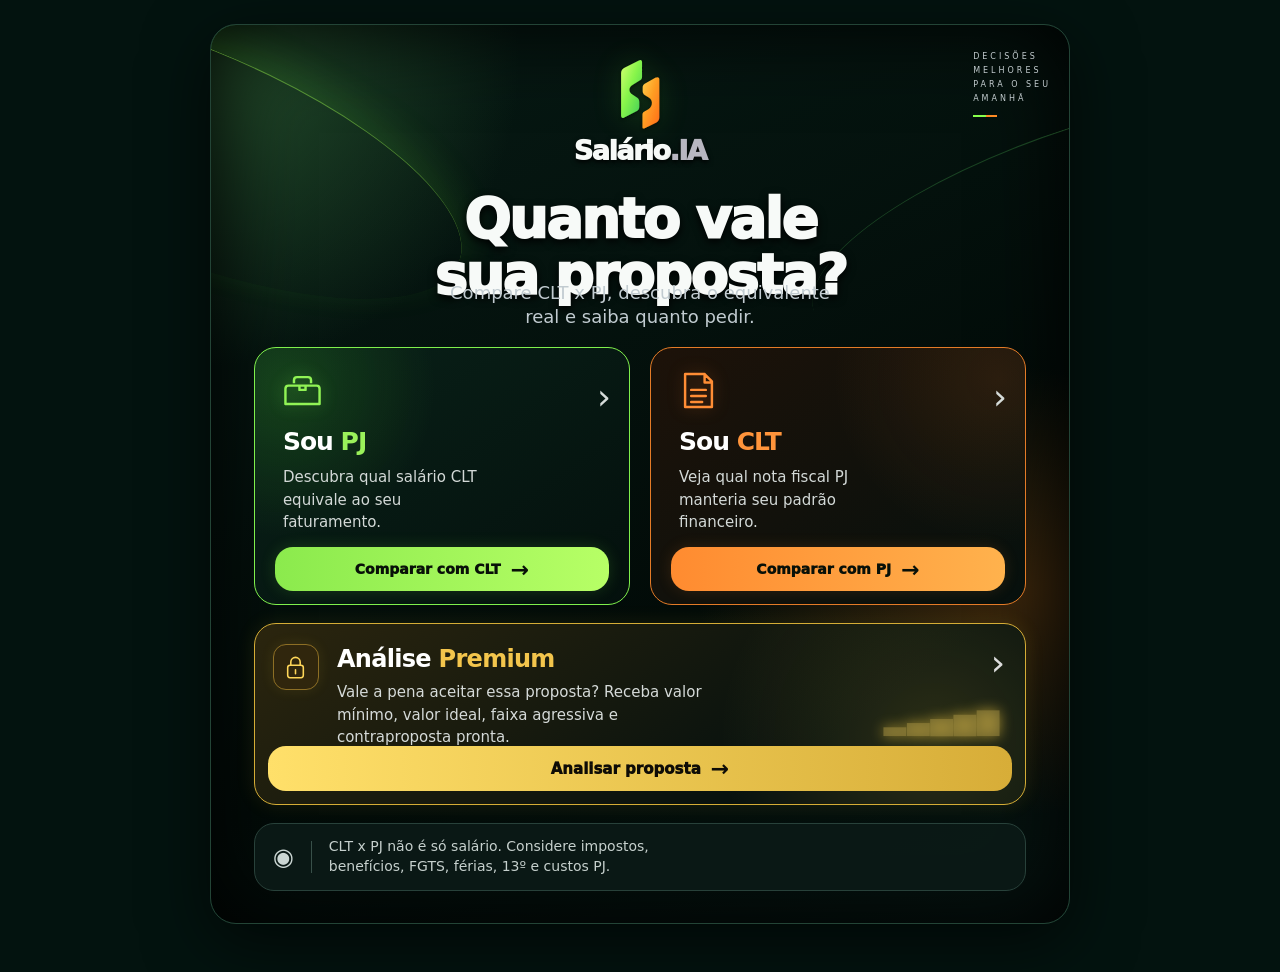
==== commit c404be56: "Salário.IA 1.0.5: melhorar legibilidade mobile e contraste dos textos" ====
--- a/salario-ia/index.html
+++ b/salario-ia/index.html
@@ -137,7 +137,7 @@
 .taxHelp:focus-visible,.taxClose:focus-visible{outline:2px solid #ffb632;outline-offset:3px}
 .taxAuto{min-height:42px;border:1px solid #235e48;border-radius:10px;background:#082b20;color:#c5efd1;display:flex;align-items:center;padding:9px 12px;font-size:12px;line-height:1.4}
 .taxAutoSub{margin-top:7px;min-height:32px;padding:7px 10px}
-.taxOverlay{position:fixed;z-index:99999;inset:0;background:rgba(0,0,0,.77);display:none;align-items:center;justify-content:center;padding:16px}
+.formSectionTitle{grid-column:1/-1;border-bottom:1px solid #285c44;padding:8px 0 10px;margin-top:6px;color:#a5f58c;font-size:12px;font-weight:900;letter-spacing:.8px}.formSectionTitle small{display:block;color:#b8cfc1;font-size:11px;letter-spacing:0;font-weight:500;margin-top:5px;line-height:1.45}.fieldHint{display:block;font-size:11px;line-height:1.4;color:#b8cfc1;margin-top:5px}.dasAssistLink{display:block;border:0;background:transparent;color:#a5f58c;text-decoration:underline;font-size:11px;text-align:left;padding:7px 0;cursor:pointer}.dasAssistForm{margin:15px 0;padding:14px;border:1px solid #386d4e;border-radius:12px;background:#071f16}.dasAssistForm label{display:block;font-size:12px;color:#c9ead3;margin:9px 0 5px}.dasAssistForm input,.dasAssistForm select{width:100%;border:1px solid #41654f;border-radius:8px;padding:10px;background:#04130d;color:#fff;font-size:15px}.dasAssistForm button{width:100%;margin-top:12px;border:0;border-radius:9px;padding:11px;background:#a5f58c;color:#07180e;font-weight:800}.dasAssistResult{font-size:12px;line-height:1.5;color:#e8f7ec;margin-top:9px}.taxOverlay{position:fixed;z-index:99999;inset:0;background:rgba(0,0,0,.77);display:none;align-items:center;justify-content:center;padding:16px}
 .taxOverlay.open{display:flex}
 .taxDialog{width:min(520px,100%);max-height:88vh;overflow-y:auto;border:1px solid #4d9c6d;border-radius:19px;background:linear-gradient(155deg,#0d3324,#03160f);box-shadow:0 16px 65px #0009;padding:22px;color:#e8f7ec}
 .taxDialog h2{font-size:20px;margin:0 30px 13px 0;color:#f9c94e}
@@ -146,6 +146,73 @@
 .taxDialog ul{padding-left:19px}
 .taxDialog a{color:#b5ff89;text-decoration:underline}
 .taxClose{float:right;min-width:34px;min-height:34px;border-radius:50%;border:1px solid #638b75;background:#103d2a;color:white;font-size:19px;cursor:pointer}
+</style>
+<style id="tabletLayoutV102">
+/* Tablet-only presentation. Keep phone layout and all calculation scripts untouched. */
+@media (min-width:700px) {
+ .home.on{align-items:flex-start;justify-content:center;min-height:100vh;padding:24px 0 48px}
+ .approvedHome{width:min(94vw,860px)!important;max-width:860px!important;height:900px!important;min-height:900px!important;border-radius:26px;border:1px solid #234436;box-shadow:0 18px 65px #0009,0 0 90px #000 inset}
+ .homeBrand{top:20px}
+ .approvedHero{top:166px;font-size:clamp(44px,5vw,55px)}
+ .approvedSub{top:256px;font-size:18px}
+ .approvedCards{top:322px;left:clamp(26px,5%,56px);right:clamp(26px,5%,56px);height:258px!important;gap:20px}
+ .approvedChoice{padding:23px 28px 70px!important}
+ .approvedChoice p{max-width:310px!important;font-size:15px!important;line-height:1.5!important}
+ .approvedGo{left:20px;right:20px}
+ .approvedPremium{top:598px!important;left:clamp(26px,5%,56px);right:clamp(26px,5%,56px);height:182px!important;padding:21px 82px 62px!important}
+ .approvedPremium p{max-width:590px!important;font-size:15px!important;line-height:1.5!important}
+ .approvedPremium .bars{top:78px!important}
+ .approvedTip{top:798px!important;left:clamp(26px,5%,56px);right:clamp(26px,5%,56px);height:68px;font-size:14px}
+ .app,.res,.premiumPage,.mockResult,.mockPremium{max-width:860px!important}
+ .privacyNotice small,.metricCard .md,.premiumFoot,.fine{font-size:clamp(12px,1.5vw,14px)!important;line-height:1.5!important}
+ .f label{font-size:12px}
+ .mockResult .metricCard .mk,.mockPremium .premiumScenario p{font-size:13px!important;line-height:1.45!important}
+}
+@media (min-width:700px) and (max-height:760px){.home.on{padding-top:12px}}
+</style>
+<style id="pjReserveV1">
+.f select{width:100%;padding:13px;border-radius:12px;border:1px solid #29483d;background:#061914;color:#fff;font-size:16px}
+.pjMonthlyPanel{position:relative;z-index:2;margin-top:12px;border:1px solid #32654b;border-radius:20px;padding:17px 14px;background:linear-gradient(145deg,#0d2b1d,#071511)}
+.pjMonthlyPanel h2{font-size:18px;margin:0 0 5px;color:#f1faf2}
+.pjMonthlyIntro{font-size:12px;line-height:1.5;color:#c4d6ca;margin:0 0 13px}
+.pjMonthlyGrid{display:grid;grid-template-columns:minmax(0,1fr) minmax(0,1fr);gap:10px}
+.pjMonthlyItem{min-width:0;border:1px solid #315040;border-radius:14px;padding:13px 10px;background:#071b12}
+.pjMonthlyItem.average{border-color:#62b978;background:#10351e}
+.pjMonthlyLabel{display:block;font-size:12px;line-height:1.35;color:#d0e4d4;font-weight:650;min-height:33px}
+.pjMonthlyValue{display:block;font-size:clamp(16px,4.4vw,23px);letter-spacing:-.6px;font-weight:900;color:#f4faf4;margin-top:7px;overflow-wrap:anywhere}
+.pjMonthlyItem.average .pjMonthlyValue{color:#a4f59c}
+.pjMonthlyDetail{display:block;color:#b5cbbd;font-size:11px;line-height:1.45;margin-top:7px}
+.pjMonthlyNote{font-size:12px;line-height:1.5;color:#c4d6ca;margin:12px 0 0}
+.reservePanel{margin-top:12px;border:1px solid #315342;border-radius:20px;background:linear-gradient(160deg,#10241b,#07120f);padding:17px 16px}
+.reservePanel h2{font-size:18px;margin:0 0 7px;color:#f2f8f3}
+.reservePanel .reserveSub{font-size:12px;line-height:1.5;color:#b8c4bc;margin:0 0 10px}
+.reserveRow{display:flex;align-items:baseline;justify-content:space-between;gap:12px;padding:10px 0;border-bottom:1px solid #2b4136;color:#c0d1c5;font-size:12px}
+.reserveRow strong{color:#f0f8f0;font-size:15px;white-space:nowrap}
+.reserveRow:last-of-type{border:0}.reserveRow.reserveBalance strong{color:#8aeea0}
+.reserveNote{font-size:11px;line-height:1.5;color:#b8c4bc;margin:8px 0 0}
+</style><style id="legibilityV105">
+/* Acessibilidade visual: textos auxiliares e explicacoes sem alterar os calculos */
+.f label{font-size:12px;letter-spacing:.55px;color:#d2e3d9;line-height:1.4;margin-bottom:8px}
+.formSectionTitle{font-size:13px;letter-spacing:.6px;line-height:1.4}
+.formSectionTitle small{font-size:12.5px;color:#d1e2d6;line-height:1.5}
+.fieldHint{font-size:12.5px;line-height:1.55;color:#cfddd2}
+.dasAssistLink{font-size:13px;line-height:1.5;color:#b3f9a6;min-height:36px}
+.taxAuto{font-size:13px;line-height:1.5;color:#d7f3df}
+.modelNote{font-size:12px;line-height:1.6;color:#c3d5c8}
+.metricCard{min-height:157px}
+.metricCard .md{font-size:12.5px;line-height:1.45;color:#c9d8ce}
+.cltBreakdownRow{font-size:13px;color:#d3e1d6;line-height:1.5}
+.cltBreakdownNote{font-size:12.5px;line-height:1.55;color:#c9d9cf}
+.reserveRow{font-size:13px;line-height:1.45;color:#d0e1d4}
+.reserveNote,.reservePanel .reserveSub{font-size:12.5px;line-height:1.55;color:#cbdcd0}
+.pjMonthlyDetail{font-size:12px;line-height:1.5;color:#c7dbcb}
+.pjMonthlyNote{font-size:12.5px;line-height:1.55}
+.sd{font-size:12px;line-height:1.5;color:#c7d7cc}
+.resultFine{font-size:12px;line-height:1.5;color:#c4d4c9}
+.calcDisclaimer{font-size:11px;line-height:1.55;color:#b4c9bb}
+.premiumAssumptionNote{font-size:12px;line-height:1.5;color:#cadbd0}
+.marketPanel p{font-size:12px;line-height:1.55;color:#c8d8cd}
+.premiumScenario p{font-size:12px;line-height:1.45;color:#cbd6ce}
 </style></head><body>
 <section id="splash" class="screen splash on"><div class="splashArt"><div class="wave w1"></div><div class="wave w2"></div><div class="wave w3"></div><div class="splashCenter"><svg class="approvedMark" viewBox="0 0 240 335" aria-hidden="true"><defs><linearGradient id="gGreen" x1="0" y1="0" x2="1" y2="1"><stop offset="0" stop-color="#d9ff76"/><stop offset=".48" stop-color="#8cf34b"/><stop offset="1" stop-color="#35d45b"/></linearGradient><linearGradient id="gOrange" x1="0" y1="0" x2="1" y2="1"><stop offset="0" stop-color="#ffd34b"/><stop offset=".5" stop-color="#ffa01e"/><stop offset="1" stop-color="#ff671c"/></linearGradient><filter id="logoGlow"><feDropShadow dx="0" dy="6" stdDeviation="7" flood-color="#000" flood-opacity=".55"/></filter></defs><g filter="url(#logoGlow)"><path d="M55 60 Q55 47 67 41 L136 8 Q146 4 146 16 L146 101 Q146 114 135 121 L101 142 Q89 150 89 164 Q89 178 101 186 L124 201 Q135 208 135 222 L135 245 Q135 258 123 265 L69 296 Q55 304 55 288 Z" fill="url(#gGreen)"/><path d="M185 100 Q197 94 197 108 L197 278 Q197 291 185 298 L142 322 Q132 327 132 315 L132 264 Q132 253 142 247 L166 232 Q177 225 177 211 Q177 198 166 191 L145 178 Q134 171 134 158 L134 140 Q134 128 145 122 Z" fill="url(#gOrange)"/></g></svg><div class="splashBrand">Salário<span>.IA</span></div><div class="splashTag">Decida melhor. Negocie melhor.</div></div><div class="splashLoad"><i></i></div></div></section>
 <section id="home" class="screen home"><div class="approvedHome">
@@ -161,8 +228,8 @@
 <div class="approvedTip"><span class="bulb">◉</span><i></i><span>CLT x PJ não é só salário. Considere impostos,<br>benefícios, FGTS, férias, 13º e custos PJ.</span></div>
 </div></section>
 <section id="form" class="screen"><div class="app"><div class="top"><button class="back" onclick="show('home')">‹</button><div class="brand">Salário.IA</div></div><div class="eye" id="fe">Comparação PJ x CLT</div><h1 class="ttl">Informe seus números</h1><p class="sub" id="fs">Vamos calcular o equivalente real considerando impostos e custos.</p>
-<div class="privacyNotice"><span class="privacyShield">✓</span><div><b>Seus números ficam privados</b><small>As simulações são calculadas neste dispositivo, sem cadastro e sem envio dos valores para um banco do Salário.IA.</small></div></div><div id="pf" class="card"><div class="grid"><div class="f full"><label>Nota fiscal mensal</label><input id="pnf" type="number" placeholder="Ex.: 19000" inputmode="decimal"></div><div class="f"><label>Notas por ano</label><input id="pnot" type="number" placeholder="Ex.: 12" inputmode="numeric"></div><div class="f"><label>DAS / ISS (%) <button type="button" class="taxHelp" onclick="openTaxHelp('das')" aria-label="Entenda DAS, ISS e Fator R" title="Entenda DAS, ISS e Fator R">?</button></label><input id="pdas" type="number" placeholder="Ex.: 6,5" step=".1" inputmode="decimal"></div><div class="f"><label>Pró-labore mensal</label><input id="ppro" type="number" placeholder="Ex.: 5000" inputmode="decimal"></div><div class="f"><label>INSS pró-labore <button type="button" class="taxHelp" onclick="openTaxHelp('inss')" aria-label="Entenda INSS do pró-labore" title="Entenda INSS do pró-labore">?</button></label><div class="taxAuto" id="pInssAuto" aria-live="polite">Informe o pró-labore para estimar o INSS.</div></div><div class="f"><label>Custos PJ / mês</label><input id="pcus" type="number" placeholder="0" inputmode="decimal"></div><div class="f"><label>VR / benefícios CLT comparáveis / mês</label><input id="pcltbenef" type="number" min="0" placeholder="0"></div><div class="f"><label>VR / benefícios PJ / mês</label><input id="pvr" type="number" placeholder="0" inputmode="decimal"></div></div><div class="modelNote">Equivalência calculada pelo pacote anual líquido estimado. FGTS é informado separadamente, pois não é renda mensal disponível.</div><button class="calc pj" onclick="calcPJ()">Calcular equivalente CLT</button></div>
-<div id="cf" class="card hide"><div class="grid"><div class="f full"><label>Salário bruto mensal</label><input id="csal" type="number" placeholder="Ex.: 18000" inputmode="decimal"></div><div class="f"><label>VR / benefícios CLT / mês</label><input id="cvr" type="number" placeholder="0" inputmode="decimal"></div><div class="f"><label>PLR em salários</label><input id="cplr" type="number" placeholder="0" step=".5" inputmode="decimal"></div><div class="f"><label>Outros descontos / mês</label><input id="cdes" type="number" placeholder="0" inputmode="decimal"></div><div class="f"><label>DAS PJ estimado (%) <button type="button" class="taxHelp" onclick="openTaxHelp('das')" aria-label="Entenda DAS, ISS e Fator R" title="Entenda DAS, ISS e Fator R">?</button></label><input id="cdas" type="number" placeholder="Ex.: 6,5" step=".1" inputmode="decimal"></div><div class="f"><label>Pró-labore PJ mensal</label><input id="cpro" type="number" placeholder="Ex.: 5000" inputmode="decimal"><div class="taxAuto taxAutoSub" id="cInssAuto" aria-live="polite">INSS estimado automaticamente após informar o pró-labore.</div></div><div class="f"><label>Custos PJ / mês</label><input id="ccus" type="number" placeholder="0" inputmode="decimal"></div><div class="f"><label>Notas PJ por ano</label><input id="cnot" type="number" placeholder="Ex.: 12" inputmode="numeric"></div><div class="f"><label>VR / benefícios PJ / mês</label><input id="cpjvr" type="number" min="0" placeholder="0" inputmode="decimal"></div></div><div class="modelNote">Equivalência calculada pelo pacote anual líquido estimado. FGTS não entra como dinheiro disponível. PLR tem tributação específica e será tratada como estimativa.</div><button class="calc clt" onclick="calcCLT()">Calcular equivalente PJ</button><div class="legalLinks"><a href="./privacidade.html">Privacidade</a><span>•</span><a href="./termos.html">Termos de Uso</a></div><div class="calcDisclaimer">Simulações informativas, com premissas simplificadas. Não substituem orientação contábil, tributária, jurídica ou financeira.</div></div></div></section>
+<div class="privacyNotice"><span class="privacyShield">✓</span><div><b>Seus números ficam privados</b><small>As simulações são calculadas neste dispositivo, sem cadastro e sem envio dos valores para um banco do Salário.IA.</small></div></div><div id="pf" class="card"><div class="grid"><div class="formSectionTitle">SEU CENÁRIO PJ <small>Receita e tributação</small></div><div class="f full"><label>Nota fiscal mensal</label><input id="pnf" type="number" placeholder="Ex.: 19000" inputmode="decimal"></div><div class="f"><label>Notas por ano</label><input id="pnot" type="number" placeholder="Ex.: 12" inputmode="numeric"></div><div class="f"><label>DAS / ISS efetivo (%) <button type="button" class="taxHelp" onclick="openTaxHelp('das','pdas')" aria-label="Entenda DAS, ISS e Fator R" title="Entenda DAS, ISS e Fator R">?</button></label><input id="pdas" type="number" placeholder="Ex.: 6,5" step=".1" inputmode="decimal"><button type="button" class="dasAssistLink" onclick="openTaxHelp('das','pdas')">Calcular DAS por Anexo III ou V</button></div><div class="f"><label>Pró-labore mensal</label><input id="ppro" type="number" placeholder="Ex.: 5000" inputmode="decimal"></div><div class="f"><label>INSS pró-labore <button type="button" class="taxHelp" onclick="openTaxHelp('inss')" aria-label="Entenda INSS do pró-labore" title="Entenda INSS do pró-labore">?</button></label><div class="taxAuto" id="pInssAuto" aria-live="polite">Informe o pró-labore para estimar o INSS.</div></div><div class="formSectionTitle">CUSTOS E REMUNERAÇÃO VARIÁVEL <small>Não informe a mesma despesa duas vezes</small></div><div class="f"><label>Contabilidade PJ / mês</label><input id="pcont" type="number" min="0" placeholder="0" inputmode="decimal"></div><div class="f"><label>Plano de saúde PJ / mês</label><input id="phealth" type="number" min="0" placeholder="0" inputmode="decimal"></div><div class="f"><label>Outros custos PJ / mês</label><input id="pcus" type="number" min="0" placeholder="0" inputmode="decimal"></div><div class="f"><label>Bônus variável PJ / ano (R$)</label><input id="pbonus" type="number" min="0" placeholder="0" inputmode="decimal"><small class="fieldHint">Valor faturado além das notas regulares, tributado pela alíquota DAS informada.</small></div><div class="f"><label>Reserva PJ (meses de renda líquida média)</label><select id="preserve"><option value="0">0 mês (sem reserva)</option><option value="1">1 mês</option><option value="2">2 meses</option><option value="3">3 meses</option></select></div><div class="formSectionTitle">COMPARAÇÃO COM CLT <small>Benefícios para calcular a equivalência</small></div><div class="f"><label>VR / benefícios CLT comparáveis / mês</label><input id="pcltbenef" type="number" min="0" placeholder="0"></div><div class="f"><label>VR / benefícios PJ / mês</label><input id="pvr" type="number" placeholder="0" inputmode="decimal"></div></div><div class="modelNote">Equivalência calculada pelo pacote anual líquido estimado. FGTS é informado separadamente, pois não é renda mensal disponível.</div><button class="calc pj" onclick="calcPJ()">Calcular equivalente CLT</button></div>
+<div id="cf" class="card hide"><div class="grid"><div class="formSectionTitle">SEU PACOTE CLT <small>Remuneração e descontos do emprego atual</small></div><div class="f full"><label>Salário bruto mensal</label><input id="csal" type="number" placeholder="Ex.: 18000" inputmode="decimal"></div><div class="f"><label>VR / benefícios CLT / mês</label><input id="cvr" type="number" placeholder="0" inputmode="decimal"></div><div class="f"><label>PLR em salários</label><input id="cplr" type="number" placeholder="0" step=".5" inputmode="decimal"></div><div class="f"><label>Outros descontos do CLT / mês</label><input id="cdes" type="number" placeholder="0" inputmode="decimal"><small class="fieldHint">Ex.: plano de saúde descontado no holerite. Não inclua INSS ou IRRF, já calculados.</small></div><div class="formSectionTitle">CENÁRIO PJ EQUIVALENTE <small>Custos e impostos usados para estimar a nota fiscal necessária</small></div><div class="f"><label>DAS PJ efetivo (%) <button type="button" class="taxHelp" onclick="openTaxHelp('das','cdas')" aria-label="Entenda DAS, ISS e Fator R" title="Entenda DAS, ISS e Fator R">?</button></label><input id="cdas" type="number" placeholder="Ex.: 6,5" step=".1" inputmode="decimal"><button type="button" class="dasAssistLink" onclick="openTaxHelp('das','cdas')">Calcular DAS por Anexo III ou V</button></div><div class="f"><label>Pró-labore PJ mensal</label><input id="cpro" type="number" placeholder="Ex.: 5000" inputmode="decimal"><div class="taxAuto taxAutoSub" id="cInssAuto" aria-live="polite">INSS estimado automaticamente após informar o pró-labore.</div></div><div class="f"><label>Contabilidade PJ / mês</label><input id="ccont" type="number" min="0" placeholder="0" inputmode="decimal"></div><div class="f"><label>Plano de saúde PJ / mês</label><input id="chealth" type="number" min="0" placeholder="0" inputmode="decimal"></div><div class="f"><label>Outros custos PJ / mês</label><input id="ccus" type="number" min="0" placeholder="0" inputmode="decimal"></div><div class="f"><label>Bônus variável PJ / ano (R$)</label><input id="cbonus" type="number" min="0" placeholder="0" inputmode="decimal"><small class="fieldHint">Faturamento adicional ao valor das notas regulares; aplica-se o DAS informado.</small></div><div class="f"><label>Reserva PJ (meses de renda líquida média)</label><select id="creserve"><option value="0">0 mês (sem reserva)</option><option value="1">1 mês</option><option value="2">2 meses</option><option value="3">3 meses</option></select></div><div class="f"><label>Notas PJ por ano</label><input id="cnot" type="number" placeholder="Ex.: 12" inputmode="numeric"></div><div class="f"><label>VR / benefícios PJ / mês</label><input id="cpjvr" type="number" min="0" placeholder="0" inputmode="decimal"></div></div><div class="modelNote">O DAS, o pró-labore e os custos acima são apenas do cenário PJ, não descontos do seu CLT. PLR CLT calculada pela tabela exclusiva de 2026. FGTS é exibido separadamente, pois não é caixa disponível.</div><button class="calc clt" onclick="calcCLT()">Calcular equivalente PJ</button><div class="legalLinks"><a href="./privacidade.html">Privacidade</a><span>•</span><a href="./termos.html">Termos de Uso</a></div><div class="calcDisclaimer">Simulações informativas, com premissas simplificadas. Não substituem orientação contábil, tributária, jurídica ou financeira.</div></div></div></section>
 <section id="result" class="screen"><div class="mockResult">
 <div class="resultTop"><button class="mockBack" onclick="show('form')">←</button><div class="resultLogo"><svg class="uiLogo" viewBox="0 0 70 96" aria-hidden="true"><path d="M9 17Q9 11 15 8L39 1Q44 0 44 6v26q0 6-5 9L28 47q-5 3-5 8t5 8l8 5q5 3 5 9v7q0 6-5 9l-21 11q-6 3-6-4Z" fill="#83F04B"/><path d="M61 31q5-3 5 4v54q0 6-5 9l-16 8q-5 2-5-4V87q0-5 4-7l8-5q5-3 5-8t-5-8l-7-4q-5-3-5-8v-6q0-5 5-8Z" fill="#FF8A24"/></svg><b>Salário<span>.IA</span></b></div><div></div></div>
 <div class="resultEye" id="re">COMPARAÇÃO PJ x CLT</div><h1>Resultado da<br>comparação</h1><p class="resultSub" id="rs"></p>
@@ -173,6 +240,15 @@
 <div class="metricCard slateM"><div class="metricIcon"><svg viewBox="0 0 32 32"><circle cx="16" cy="9" r="6"/><path d="M5 29c0-7 4-11 11-11s11 4 11 11Z"/></svg></div><div><div class="mk" id="k3"></div><div class="mv" id="v3"></div></div><div class="md" id="d3"></div></div>
 <div class="metricCard goldM"><div class="metricIcon"><svg viewBox="0 0 32 32"><path d="M3 12h26v7H3ZM6 19h20v11H6ZM16 12v18M16 12H9c-4 0-5-6-1-7 4-1 8 7 8 7Zm0 0h7c4 0 5-6 1-7-4-1-8 7-8 7Z"/></svg></div><div><div class="mk" id="k4"></div><div class="mv" id="v4"></div></div><div class="md" id="d4"></div></div>
 </div>
+<section class="pjMonthlyPanel" id="pjMonthlyPanel" aria-label="Comparação da renda PJ mensal">
+<h2>Como ler sua renda PJ</h2>
+<p class="pjMonthlyIntro" id="pjMonthlyIntro">Mês com uma nota versus média de 12 meses.</p>
+<div class="pjMonthlyGrid">
+<div class="pjMonthlyItem"><span class="pjMonthlyLabel">Líquido de um mês regular</span><strong class="pjMonthlyValue" id="pjMonthlyRegular"></strong><span class="pjMonthlyDetail">Uma nota fiscal, sem o bônus anual.</span></div>
+<div class="pjMonthlyItem average"><span class="pjMonthlyLabel">Média líquida mensal anualizada</span><strong class="pjMonthlyValue" id="pjMonthlyAverage"></strong><span class="pjMonthlyDetail">Resultado anual dividido por 12 meses.</span></div>
+</div>
+<p class="pjMonthlyNote" id="pjMonthlyNote"></p>
+</section>
 <section class="cltBreakdown" id="cltBreakdown" aria-label="Demonstrativo anual CLT" style="display:none">
 <div class="cltBreakdownHead"><div><span class="cltBreakdownEyebrow">COMPOSIÇÃO DA REMUNERAÇÃO</span><h2 id="cltBreakdownTitle">Seu pacote CLT</h2></div><span class="cltBreakdownTag">Anual</span></div>
 <div class="cltBreakdownRows">
@@ -185,6 +261,14 @@
 </div>
 <div class="cltFgts"><div><span>FGTS: depósitos anuais estimados</span><strong id="cltFgtsValue"></strong></div><p>Patrimônio em conta vinculada, não somado ao total disponível. Saques dependem das regras do FGTS.</p></div>
 <p class="cltBreakdownNote">Férias: os 12 salários já incluem a remuneração do mês de descanso. Só o adicional de 1/3 é acrescentado, evitando duplicidade. Valores líquidos e FGTS são aproximações; não incluem situações particulares de folha, benefícios ou convenções coletivas.</p>
+</section>
+<section class="reservePanel" id="pjReservePanel" aria-label="Planejamento da reserva PJ">
+<h2>Reserva financeira PJ</h2>
+<p class="reserveSub" id="reserveSub">Separação opcional de parte do resultado anual PJ.</p>
+<div class="reserveRow"><span>Resultado PJ anual estimado</span><strong id="reserveAnnual"></strong></div>
+<div class="reserveRow"><span>Valor separado como reserva</span><strong id="reserveAmount"></strong></div>
+<div class="reserveRow reserveBalance"><span>Disponível após separar a reserva</span><strong id="reserveAvailable"></strong></div>
+<p class="reserveNote">A reserva continua sendo seu patrimônio. Não é imposto, custo ou perda de renda e não altera a equivalência CLT x PJ.</p>
 </section>
 <div class="proposalScore"><div class="scoreRing"><span>≈</span></div><div class="scoreText"><div class="sk">Leitura da equivalência</div><div class="sv" id="sv"></div><div class="sd" id="sd"></div></div><div class="pct" id="pct"></div></div>
 <button class="premiumCta" onclick="openPremium()">♛ <b>Ver análise premium</b> →</button><div class="resultFine">Receba o detalhamento completo, simulações e recomendações<br>personalizadas para a sua situação.</div><div class="legalLinks"><a href="./privacidade.html">Privacidade</a><span>•</span><a href="./termos.html">Termos de Uso</a></div><div class="calcDisclaimer">Simulações informativas. Não substituem orientação contábil, tributária, jurídica ou financeira.</div>
@@ -238,7 +322,8 @@
   el.textContent=msg;
  })
 }
-function openTaxHelp(kind){
+var dasTargetField='pdas';
+function openTaxHelp(kind,target){if(target)dasTargetField=target;
  var body=$('taxDialogBody'),overlay=$('taxOverlay');
  if(kind==='das'){
   body.innerHTML='<h2 id="taxDialogTitle">DAS, ISS e Fator R</h2>'+
@@ -247,7 +332,8 @@
   '<p>Para atividades sujeitas ao Fator R, calcula-se a razão entre a folha de salários e encargos e a receita bruta dos <b>12 meses anteriores</b>. A folha pode incluir pró-labore, salários, FGTS e contribuição patronal efetivamente recolhida.</p>'+
   '<ul><li><b>Fator R igual ou superior a 28%:</b> Anexo III.</li><li><b>Fator R abaixo de 28%:</b> Anexo V.</li></ul>'+
   '<p><b>Atenção:</b> nem toda atividade está sujeita ao Fator R. A atividade/CNAE e o enquadramento devem ser confirmados. A alíquota efetiva do DAS depende do faturamento acumulado em 12 meses, da faixa, da parcela a deduzir e de regras específicas.</p>'+
-  '<p>Por isso, informe aqui a <b>alíquota efetiva total</b> de DAS/ISS que você conhece, e não uma alíquota nominal do anexo. Não é possível calcular o DAS correto apenas com a nota mensal.</p>'+
+  '<p>Informe a <b>alíquota efetiva</b>, não apenas a nominal. Se não souber, use o cálculo assistido abaixo. Ele cobre apenas Anexos III e V do Simples Nacional, sem substituição de cálculo pelo PGDAS-D ou orientação contábil.</p>'+ 
+  '<div class="dasAssistForm"><h3>Calcular alíquota efetiva estimada</h3><label for="dasAnnex">Anexo tributário (confirme pelo CNAE)</label><select id="dasAnnex"><option value="3">Anexo III</option><option value="5">Anexo V</option></select><label for="dasRbt12">Receita bruta dos 12 meses anteriores (R$)</label><input id="dasRbt12" type="number" min="1" step="0.01" placeholder="Ex.: 240000"><label for="dasFs12">Folha e encargos dos últimos 12 meses (R$, opcional)</label><input id="dasFs12" type="number" min="0" step="0.01" placeholder="Para verificar o Fator R"><button type="button" onclick="applyDasAssistant()">Calcular e usar percentual</button><div id="dasAssistResult" class="dasAssistResult" aria-live="polite"></div></div>'+
   '<p><a href="https://www8.receita.fazenda.gov.br/simplesnacional/" target="_blank" rel="noopener noreferrer">Portal oficial do Simples Nacional</a></p>';
  }else{
   body.innerHTML='<h2 id="taxDialogTitle">INSS automático do pró-labore</h2>'+
@@ -260,6 +346,23 @@
  }
  overlay.classList.add('open');overlay.querySelector('.taxDialog').focus();
 }
+function applyDasAssistant(){
+ var annex=$('dasAnnex').value,rbt=Number($('dasRbt12').value),fsRaw=$('dasFs12').value,fs=Number(fsRaw);
+ var out=$('dasAssistResult');
+ if(!Number.isFinite(rbt)||rbt<=0||rbt>4800000){out.textContent='Informe uma RBT12 válida, maior que zero e até R$ 4,8 milhões. Empresas em início de atividade exigem regra própria.';return}
+ if(fsRaw!==''&&(!Number.isFinite(fs)||fs<0)){out.textContent='Revise o valor da folha de salários.';return}
+ var limits=[180000,360000,720000,1800000,3600000,4800000];
+ var rates=annex==='3'?[.06,.112,.135,.16,.21,.33]:[.155,.18,.195,.205,.23,.305];
+ var deductions=annex==='3'?[0,9360,17640,35640,125640,648000]:[0,4500,9900,17100,62100,540000];
+ var idx=limits.findIndex(function(v){return rbt<=v});if(idx<0)idx=5;
+ var rate=(rbt*rates[idx]-deductions[idx])/rbt*100;
+ var factorText='';
+ if(fsRaw!==''){var factor=fs/rbt*100;factorText=' Fator R estimado: '+factor.toFixed(2).replace('.',',')+'%. '+(factor>=28?'Para atividades sujeitas ao Fator R, geralmente corresponde ao Anexo III.':'Para atividades sujeitas ao Fator R, geralmente corresponde ao Anexo V.')+' Confirme o CNAE e as regras de folha.'}
+ if(!Number.isFinite(rate)||rate<0){out.textContent='Não foi possível calcular. Revise os dados.';return}
+ var target=$(dasTargetField);if(!target){out.textContent='Campo de destino indisponível.';return}
+ target.value=rate.toFixed(4);target.dispatchEvent(new Event('input',{bubbles:true}));
+ out.textContent='Anexo '+(annex==='3'?'III':'V')+', faixa '+(idx+1)+': DAS efetivo estimado de '+rate.toFixed(2).replace('.',',')+'%. Percentual aplicado ao formulário.'+factorText+' Não considera retenções ou regras especiais.';
+}
 function closeTaxHelp(){$('taxOverlay').classList.remove('open')}
 document.addEventListener('keydown',function(e){if(e.key==='Escape'&&$('taxOverlay').classList.contains('open'))closeTaxHelp()});
 document.addEventListener('input',function(e){if(e.target&&['ppro','cpro'].indexOf(e.target.id)>=0)updatePjInssPreview()});
@@ -267,14 +370,49 @@
 function irpf(b,s){var x=b<=2428.8?0:b<=2826.65?b*.075-182.16:b<=3751.05?b*.15-394.16:b<=4664.68?b*.225-675.49:b*.275-908.73;if(s<=5000)x=0;else if(s<=7350)x=Math.max(0,x-(978.62-.133145*s));return Math.max(0,x)}
 function clt(s,d){var i=inss(s),base=Math.max(0,s-Math.max(i,607.20)),r=irpf(base,s);return{net:Math.max(0,s-i-r-d),i:i,r:r}}
 function pj(nf,das,pro,ip,c){pro=Math.min(nf,Math.max(0,pro));var i=Math.min(pro*ip,PJ_INSS_CEILING_2026*ip),r=irpf(Math.max(0,pro-Math.max(i,607.20)),pro),tax=nf*das;return{net:Math.max(0,nf-tax-i-r-c),tax:tax,pro:pro,i:i,r:r}}
-function pjAnnual(nf,das,pro,ip,c,notes,vr){var p=pj(nf,das,pro,ip,c);return Math.max(0,nf*(1-das)*notes-(p.i+p.r+c)*12+vr*12)}
-function cltBreakdownValues(s,vr,plr,desc,benef){var m=clt(s,desc),thirteenth=clt(s,0).net,vacation=Math.max(0,clt(s*4/3,0).net-clt(s,0).net),plrNet=s*plr*.725,salaries=m.net*12,benefits=(vr+benef)*12;return{salaries:salaries,thirteenth:thirteenth,vacation:vacation,benefits:benefits,plr:plrNet,total:salaries+thirteenth+vacation+benefits+plrNet,fgts:(s*13+s/3)*.08}}
+function pjAnnual(nf,das,pro,ip,c,notes,vr,bonus){var p=pj(nf,das,pro,ip,c);return Math.max(0,(nf*notes+Math.max(0,bonus||0))*(1-das)-(p.i+p.r+c)*12+vr*12)}
+function plrNet2026(gross){gross=Math.max(0,gross);var rate=gross<=8214.40?0:gross<=9922.28?.075:gross<=13167?.15:gross<=16380.38?.225:.275;var deduct=gross<=8214.40?0:gross<=9922.28?616.08:gross<=13167?1360.25:gross<=16380.38?2347.78:3166.80;return gross-Math.max(0,gross*rate-deduct)}
+function cltBreakdownValues(s,vr,plr,desc,benef){var m=clt(s,desc),thirteenth=clt(s,0).net,vacation=Math.max(0,clt(s*4/3,0).net-clt(s,0).net),plrNet=plrNet2026(s*plr),salaries=m.net*12,benefits=(vr+benef)*12;return{salaries:salaries,thirteenth:thirteenth,vacation:vacation,benefits:benefits,plr:plrNet,total:salaries+thirteenth+vacation+benefits+plrNet,fgts:(s*13+s/3)*.08}}
 function cltAnnual(s,vr,plr,desc,benef){return cltBreakdownValues(s,vr,plr,desc,benef).total}
+function renderPjMonthly(regular,annual,notes,bonus,vr,simulated){
+ $('pjMonthlyIntro').textContent=simulated?'Cenário PJ equivalente estimado: mês com uma nota versus média anual.':'Seu cenário PJ: mês com uma nota versus média anual.';
+ $('pjMonthlyRegular').textContent=money(regular);
+ $('pjMonthlyAverage').textContent=money(annual/12);
+ $('pjMonthlyNote').textContent='O cálculo anual considera '+notes+' '+(notes===1?'nota fiscal':'notas fiscais')+' por ano'+(bonus>0?', bônus PJ de '+money(bonus):'')+(vr>0?', benefícios PJ de '+money(vr)+'/mês':'')+'. A média anual inclui todas essas parcelas e os custos e tributos estimados. A reserva financeira é mostrada separadamente, sem reduzir essa renda.';
+}
+function renderPjReserve(annual,months){var reserve=annual*months/12; $('reserveSub').textContent=months===0?'Nenhum mês de reserva selecionado.':'Reserva de '+months+' '+(months===1?'mês':'meses')+' da renda líquida PJ média anual.';$('reserveAnnual').textContent=money(annual);$('reserveAmount').textContent=money(reserve);$('reserveAvailable').textContent=money(Math.max(0,annual-reserve))}
 function renderCLTBreakdown(info){var v=cltBreakdownValues(info.s,info.vr,info.plr,info.desc,info.benef);$('cltBreakdown').style.display='block';$('cltBreakdownTitle').textContent=info.origin?'Seu pacote CLT':'Pacote CLT equivalente';[['clt12',v.salaries],['clt13',v.thirteenth],['cltVacation',v.vacation],['cltBenefits',v.benefits],['cltPlr',v.plr],['cltTotal',v.total],['cltFgtsValue',v.fgts]].forEach(function(pair){$(pair[0]).textContent=money(pair[1])})}
 function find(t,fn){var lo=0,hi=Math.max(1000,t*2);while(fn(hi)<t&&hi<1e7)hi*=2;for(var k=0;k<70;k++){var m=(lo+hi)/2;if(fn(m)<t)lo=m;else hi=m}return(lo+hi)/2}
 function met(i,k,v,d){$('k'+i).textContent=k;$('v'+i).textContent=v;$('d'+i).textContent=d}
 function render(kind,eq,text,ms,origin,cltInfo){renderCLTBreakdown(cltInfo);$('re').textContent=kind==='clt'?'Comparação PJ x CLT':'Comparação CLT x PJ';$('rs').textContent=kind==='clt'?'Equivalente anual convertido em salário CLT mensal.':'Equivalente anual convertido em nota PJ mensal.';$('hk').textContent=kind==='clt'?'Equivalente CLT anualizado':'Equivalente PJ anualizado';$('hv').textContent=money(eq)+'/mês';$('hd').textContent=text;ms.forEach(function(m,i){met(i+1,m[0],m[1],m[2])});var delta=origin>0?(eq/origin-1)*100:0;var pct=Math.abs(delta)<0.05?0:delta;var sign=pct>0?'+':'';$('pct').textContent=sign+pct.toLocaleString('pt-BR',{minimumFractionDigits:1,maximumFractionDigits:1})+'%';$('sv').textContent=kind==='clt'?'Diferença nominal CLT x PJ':'Diferença nominal PJ x CLT';var from=kind==='clt'?'nota fiscal PJ':'salário CLT bruto',to=kind==='clt'?'salário CLT bruto equivalente':'nota fiscal PJ equivalente';$('sd').textContent='O '+to+' ('+money(eq)+'/mês) é '+(pct===0?'aproximadamente igual ao':pct>0?'nominalmente maior que o':'nominalmente menor que o')+' valor de origem ('+money(origin)+'/mês de '+from+'). O percentual compara valores mensais brutos de regimes diferentes, não representa ganho ou perda: os pacotes líquidos anuais foram estimados como equivalentes.';show('result');scrollTo(0,0)}
-function calcPJ(){var nf=n('pnf');if(!(nf>0))return alert('Informe a nota fiscal mensal.');if(!has('pnot')||!has('pdas')||!has('ppro'))return alert('Preencha Notas por ano, DAS / ISS e Pró-labore para calcular.');var das=n('pdas')/100,pro=n('ppro'),ip=PJ_INSS_RATE,c=n('pcus'),notes=n('pnot'),vr=n('pvr'),benef=n('pcltbenef');if(das<0||das>=1||pro<0||pro>nf||ip<0||ip>1||notes<1||notes>24||c<0||vr<0||benef<0)return alert('Revise os valores informados: pró-labore não pode superar a nota e notas/ano devem estar entre 1 e 24.');var p=pj(nf,das,pro,ip,c),annual=pjAnnual(nf,das,pro,ip,c,notes,vr),eq=find(annual,function(s){return cltAnnual(s,0,0,0,benef)});lastBase=eq;lastMode='clt';render('clt',eq,'Salário CLT bruto mensal estimado para equivaler ao pacote líquido anual PJ, considerando 13º, adicional de férias e benefícios CLT informados. FGTS não incluído como dinheiro disponível.',[['Líquido PJ',money(p.net)+'/mês','Mês com nota fiscal emitida.'],['DAS/ISS',money(p.tax)+'/mês','Alíquota informada aplicada à NF.'],['Pró-labore',money(p.pro)+'/mês','INSS estimado automaticamente: '+money(p.i)+'/mês (11% limitado ao teto 2026).'],['Pacote anual',money(annual)+'/ano','Receita anual das notas menos DAS/ISS, INSS, IRPF estimado sobre o pró-labore e custos PJ. O pró-labore é remuneração do sócio, não uma despesa deduzida integralmente.']],nf,{s:eq,vr:0,plr:0,desc:0,benef:benef,origin:false})}
-function calcCLT(){var s=n('csal');if(!(s>0))return alert('Informe o salário CLT bruto.');if(!has('cdas')||!has('cpro')||!has('cnot'))return alert('Preencha DAS PJ estimado, Pró-labore PJ e Notas PJ por ano para calcular.');var vr=n('cvr'),plr=n('cplr'),desc=n('cdes'),das=n('cdas')/100,pro=n('cpro'),c=n('ccus'),notes=n('cnot'),pjVr=n('cpjvr');if(das<0||das>=1||pro<0||plr<0||notes<1||notes>24||c<0||vr<0||desc<0||pjVr<0)return alert('Revise os valores informados: alíquota e custos devem ser válidos e notas/ano devem estar entre 1 e 24.');var cl=clt(s,desc),annual=cltAnnual(s,vr,plr,desc,0),eq=find(annual,function(x){return pjAnnual(x,das,pro,PJ_INSS_RATE,c,notes,pjVr)});lastBase=eq;lastMode='pj';render('pj',eq,'Nota fiscal PJ mensal estimada para equivaler ao pacote CLT anual, incluindo 13º, adicional de férias, VR e PLR estimada. FGTS não incluído como dinheiro disponível.',[['Líquido CLT',money(cl.net)+'/mês','Valor mensal líquido estimado.'],['INSS + IRPF',money(cl.i+cl.r)+'/mês','Descontos tributários estimados.'],['Pró-labore PJ',money(pro)+'/mês','Base utilizada no cenário PJ.'],['Pacote anual',money(annual)+'/ano','Pacote anual estimado; PLR simplificada e FGTS não incluído.']],s,{s:s,vr:vr,plr:plr,desc:desc,benef:0,origin:true})}
+function calcPJ(){
+ var nf=n('pnf');if(!(nf>0))return alert('Informe a nota fiscal mensal.');
+ if(!has('pnot')||!has('pdas')||!has('ppro'))return alert('Preencha Notas por ano, DAS / ISS e Pró-labore para calcular.');
+ var das=n('pdas')/100,pro=n('ppro'),ip=PJ_INSS_RATE,other=n('pcus'),cont=n('pcont'),health=n('phealth'),bonus=n('pbonus'),c=other+cont+health,notes=n('pnot'),vr=n('pvr'),benef=n('pcltbenef');
+ if(![nf,das,pro,ip,other,cont,health,bonus,notes,vr,benef].every(Number.isFinite)||das<0||das>=1||pro<0||pro>nf||ip<0||ip>1||notes<1||notes>24||[other,cont,health,bonus,vr,benef].some(function(x){return x<0}))return alert('Revise os valores: alíquota, bônus e custos não podem ser negativos, pró-labore não pode superar a nota e notas/ano devem ficar entre 1 e 24.');
+ var p=pj(nf,das,pro,ip,c),annual=pjAnnual(nf,das,pro,ip,c,notes,vr,bonus),eq=find(annual,function(s){return cltAnnual(s,0,0,0,benef)});
+ renderPjMonthly(p.net,annual,notes,bonus,vr,false);renderPjReserve(annual,n('preserve'));lastBase=eq;lastMode='clt';
+ render('clt',eq,'Salário CLT bruto mensal estimado para equivaler ao pacote líquido anual PJ, incluindo bônus PJ faturado, custos e benefícios informados. FGTS não incluído como dinheiro disponível.',[
+ ['Líquido PJ',money(p.net)+'/mês','Mês regular com nota fiscal, sem bônus anual.'],
+ ['DAS/ISS',money(p.tax)+'/mês','Alíquota efetiva informada aplicada à nota regular.'],
+ ['Custos PJ',money(c)+'/mês','Contabilidade: '+money(cont)+'; plano de saúde: '+money(health)+'; outros: '+money(other)+'.'],
+ ['Pacote anual',money(annual)+'/ano','Inclui bônus PJ faturado de '+money(bonus)+' com DAS estimado; deduz INSS/IRPF do pró-labore e custos mensais. Pró-labore não é deduzido integralmente como custo.']
+ ],nf,{s:eq,vr:0,plr:0,desc:0,benef:benef,origin:false})
+}
+function calcCLT(){
+ var s=n('csal');if(!(s>0))return alert('Informe o salário CLT bruto.');
+ if(!has('cdas')||!has('cpro')||!has('cnot'))return alert('Preencha DAS PJ estimado, Pró-labore PJ e Notas PJ por ano para calcular.');
+ var vr=n('cvr'),plr=n('cplr'),desc=n('cdes'),das=n('cdas')/100,pro=n('cpro'),other=n('ccus'),cont=n('ccont'),health=n('chealth'),bonus=n('cbonus'),c=other+cont+health,notes=n('cnot'),pjVr=n('cpjvr');
+ if(![s,vr,plr,desc,das,pro,other,cont,health,bonus,notes,pjVr].every(Number.isFinite)||das<0||das>=1||pro<0||plr<0||notes<1||notes>24||[other,cont,health,bonus,vr,desc,pjVr].some(function(x){return x<0}))return alert('Revise os valores: DAS, PLR, bônus e custos não podem ser negativos e notas/ano devem ficar entre 1 e 24.');
+ var cl=clt(s,desc),annual=cltAnnual(s,vr,plr,desc,0),eq=find(annual,function(x){return pjAnnual(x,das,pro,PJ_INSS_RATE,c,notes,pjVr,bonus)});
+ if(pro>eq)return alert('O pró-labore informado é superior à nota PJ equivalente. Reduza o pró-labore ou ajuste as premissas.');
+ var equivalentPjAnnual=pjAnnual(eq,das,pro,PJ_INSS_RATE,c,notes,pjVr,bonus);renderPjMonthly(pj(eq,das,pro,PJ_INSS_RATE,c).net,equivalentPjAnnual,notes,bonus,pjVr,true);renderPjReserve(equivalentPjAnnual,n('creserve'));lastBase=eq;lastMode='pj';
+ render('pj',eq,'Nota fiscal PJ mensal estimada para equivaler ao pacote CLT anual, incluindo 13º, férias, VR e PLR líquida pela tabela específica de 2026. Considera bônus e custos do PJ. FGTS não incluído como dinheiro disponível.',[
+ ['Líquido CLT',money(cl.net)+'/mês','Valor mensal líquido após INSS, IRPF e outros descontos CLT.'],
+ ['INSS + IRPF',money(cl.i+cl.r)+'/mês','Descontos tributários estimados do emprego CLT.'],
+ ['Custos PJ',money(c)+'/mês','Contabilidade: '+money(cont)+'; plano de saúde: '+money(health)+'; outros: '+money(other)+'.'],
+ ['Pacote CLT anual',money(annual)+'/ano','PLR líquida estimada conforme tabela exclusiva 2026. Bônus PJ anual faturado: '+money(bonus)+'. FGTS exibido separadamente.']
+ ],s,{s:s,vr:vr,plr:plr,desc:desc,benef:0,origin:true})
+}
 </script></body></html>
 <!-- public release -->
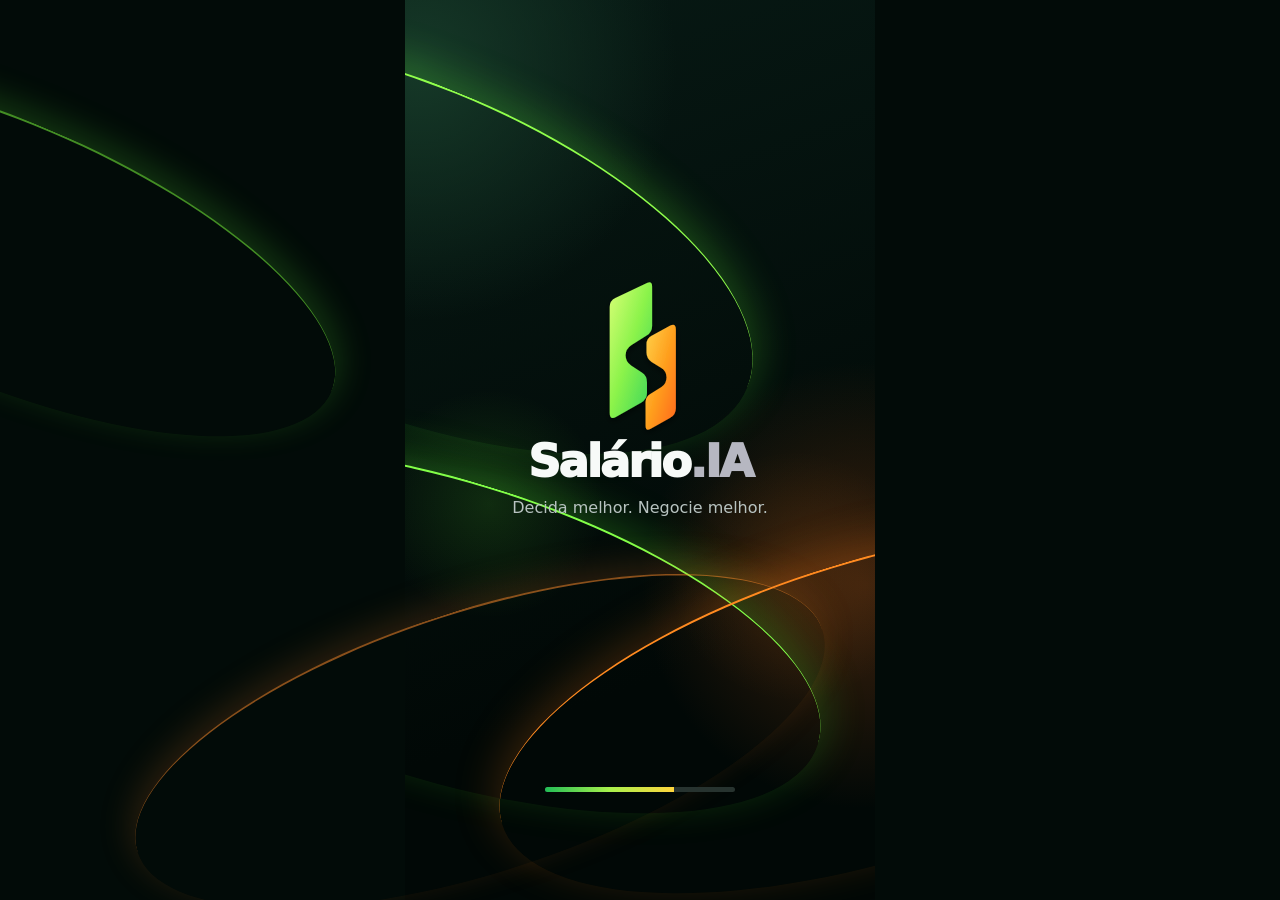
==== commit 0bce3714: "Premium beta: paywall Google Play, limite de 5 simulações e restauração" ====
--- a/salario-ia/index.html
+++ b/salario-ia/index.html
@@ -213,6 +213,13 @@
 .premiumAssumptionNote{font-size:12px;line-height:1.5;color:#cadbd0}
 .marketPanel p{font-size:12px;line-height:1.55;color:#c8d8cd}
 .premiumScenario p{font-size:12px;line-height:1.45;color:#cbd6ce}
+</style><style id="premiumBillingBetaStyles">
+.billingQuota{display:none;margin:12px 0;border:1px solid #3d6749;background:#092619;border-radius:12px;padding:11px 13px;color:#d9eedc;font-size:13px;line-height:1.5}.billingQuota.active{display:block}.billingQuota strong{color:#b2fb89}
+.billingPaywall{position:fixed;z-index:999999;inset:0;background:rgba(0,0,0,.83);display:none;align-items:center;justify-content:center;padding:16px}.billingPaywall.open{display:flex}
+.billingPaywallCard{position:relative;max-width:410px;width:100%;max-height:90vh;overflow:auto;background:linear-gradient(145deg,#14351f,#04130c);border:1px solid #d7b443;border-radius:20px;padding:25px 20px 20px;color:#f4f9f4;box-shadow:0 18px 65px #000b}
+.billingPaywallCard h2{font-size:25px;margin:0 0 8px;color:#f4d36a}.billingPaywallCard p{font-size:14px;line-height:1.6;color:#d1dfd4}.billingPaywallPrice{font-size:29px;font-weight:900;color:#b3ff8c;margin:14px 0 5px}
+.billingPaywallCard button{font-family:inherit;cursor:pointer}.billingBuy{display:block;width:100%;border:0;border-radius:13px;padding:15px 10px;margin-top:16px;font-weight:900;font-size:16px;background:linear-gradient(90deg,#f9d35e,#e8ac33);color:#201602}
+.billingRestore{display:block;width:100%;border:1px solid #7b9d78;border-radius:13px;padding:13px 10px;margin-top:10px;font-weight:700;font-size:14px;background:transparent;color:#e5f3e6}.billingClose{position:absolute;top:12px;right:13px;background:transparent;border:0;color:#f4f4f4;font-size:27px;padding:4px 10px}.billingStatus{min-height:34px;margin-top:12px;color:#d5e7d5;font-size:12px;line-height:1.45}
 </style></head><body>
 <section id="splash" class="screen splash on"><div class="splashArt"><div class="wave w1"></div><div class="wave w2"></div><div class="wave w3"></div><div class="splashCenter"><svg class="approvedMark" viewBox="0 0 240 335" aria-hidden="true"><defs><linearGradient id="gGreen" x1="0" y1="0" x2="1" y2="1"><stop offset="0" stop-color="#d9ff76"/><stop offset=".48" stop-color="#8cf34b"/><stop offset="1" stop-color="#35d45b"/></linearGradient><linearGradient id="gOrange" x1="0" y1="0" x2="1" y2="1"><stop offset="0" stop-color="#ffd34b"/><stop offset=".5" stop-color="#ffa01e"/><stop offset="1" stop-color="#ff671c"/></linearGradient><filter id="logoGlow"><feDropShadow dx="0" dy="6" stdDeviation="7" flood-color="#000" flood-opacity=".55"/></filter></defs><g filter="url(#logoGlow)"><path d="M55 60 Q55 47 67 41 L136 8 Q146 4 146 16 L146 101 Q146 114 135 121 L101 142 Q89 150 89 164 Q89 178 101 186 L124 201 Q135 208 135 222 L135 245 Q135 258 123 265 L69 296 Q55 304 55 288 Z" fill="url(#gGreen)"/><path d="M185 100 Q197 94 197 108 L197 278 Q197 291 185 298 L142 322 Q132 327 132 315 L132 264 Q132 253 142 247 L166 232 Q177 225 177 211 Q177 198 166 191 L145 178 Q134 171 134 158 L134 140 Q134 128 145 122 Z" fill="url(#gOrange)"/></g></svg><div class="splashBrand">Salário<span>.IA</span></div><div class="splashTag">Decida melhor. Negocie melhor.</div></div><div class="splashLoad"><i></i></div></div></section>
 <section id="home" class="screen home"><div class="approvedHome">
@@ -228,7 +235,7 @@
 <div class="approvedTip"><span class="bulb">◉</span><i></i><span>CLT x PJ não é só salário. Considere impostos,<br>benefícios, FGTS, férias, 13º e custos PJ.</span></div>
 </div></section>
 <section id="form" class="screen"><div class="app"><div class="top"><button class="back" onclick="show('home')">‹</button><div class="brand">Salário.IA</div></div><div class="eye" id="fe">Comparação PJ x CLT</div><h1 class="ttl">Informe seus números</h1><p class="sub" id="fs">Vamos calcular o equivalente real considerando impostos e custos.</p>
-<div class="privacyNotice"><span class="privacyShield">✓</span><div><b>Seus números ficam privados</b><small>As simulações são calculadas neste dispositivo, sem cadastro e sem envio dos valores para um banco do Salário.IA.</small></div></div><div id="pf" class="card"><div class="grid"><div class="formSectionTitle">SEU CENÁRIO PJ <small>Receita e tributação</small></div><div class="f full"><label>Nota fiscal mensal</label><input id="pnf" type="number" placeholder="Ex.: 19000" inputmode="decimal"></div><div class="f"><label>Notas por ano</label><input id="pnot" type="number" placeholder="Ex.: 12" inputmode="numeric"></div><div class="f"><label>DAS / ISS efetivo (%) <button type="button" class="taxHelp" onclick="openTaxHelp('das','pdas')" aria-label="Entenda DAS, ISS e Fator R" title="Entenda DAS, ISS e Fator R">?</button></label><input id="pdas" type="number" placeholder="Ex.: 6,5" step=".1" inputmode="decimal"><button type="button" class="dasAssistLink" onclick="openTaxHelp('das','pdas')">Calcular DAS por Anexo III ou V</button></div><div class="f"><label>Pró-labore mensal</label><input id="ppro" type="number" placeholder="Ex.: 5000" inputmode="decimal"></div><div class="f"><label>INSS pró-labore <button type="button" class="taxHelp" onclick="openTaxHelp('inss')" aria-label="Entenda INSS do pró-labore" title="Entenda INSS do pró-labore">?</button></label><div class="taxAuto" id="pInssAuto" aria-live="polite">Informe o pró-labore para estimar o INSS.</div></div><div class="formSectionTitle">CUSTOS E REMUNERAÇÃO VARIÁVEL <small>Não informe a mesma despesa duas vezes</small></div><div class="f"><label>Contabilidade PJ / mês</label><input id="pcont" type="number" min="0" placeholder="0" inputmode="decimal"></div><div class="f"><label>Plano de saúde PJ / mês</label><input id="phealth" type="number" min="0" placeholder="0" inputmode="decimal"></div><div class="f"><label>Outros custos PJ / mês</label><input id="pcus" type="number" min="0" placeholder="0" inputmode="decimal"></div><div class="f"><label>Bônus variável PJ / ano (R$)</label><input id="pbonus" type="number" min="0" placeholder="0" inputmode="decimal"><small class="fieldHint">Valor faturado além das notas regulares, tributado pela alíquota DAS informada.</small></div><div class="f"><label>Reserva PJ (meses de renda líquida média)</label><select id="preserve"><option value="0">0 mês (sem reserva)</option><option value="1">1 mês</option><option value="2">2 meses</option><option value="3">3 meses</option></select></div><div class="formSectionTitle">COMPARAÇÃO COM CLT <small>Benefícios para calcular a equivalência</small></div><div class="f"><label>VR / benefícios CLT comparáveis / mês</label><input id="pcltbenef" type="number" min="0" placeholder="0"></div><div class="f"><label>VR / benefícios PJ / mês</label><input id="pvr" type="number" placeholder="0" inputmode="decimal"></div></div><div class="modelNote">Equivalência calculada pelo pacote anual líquido estimado. FGTS é informado separadamente, pois não é renda mensal disponível.</div><button class="calc pj" onclick="calcPJ()">Calcular equivalente CLT</button></div>
+<div class="privacyNotice"><span class="privacyShield">✓</span><div><b>Seus números ficam privados</b><small>As simulações são calculadas neste dispositivo, sem cadastro e sem envio dos valores para um banco do Salário.IA.</small></div></div><div class="billingQuota" id="billingQuota" aria-live="polite"></div><div id="pf" class="card"><div class="grid"><div class="formSectionTitle">SEU CENÁRIO PJ <small>Receita e tributação</small></div><div class="f full"><label>Nota fiscal mensal</label><input id="pnf" type="number" placeholder="Ex.: 19000" inputmode="decimal"></div><div class="f"><label>Notas por ano</label><input id="pnot" type="number" placeholder="Ex.: 12" inputmode="numeric"></div><div class="f"><label>DAS / ISS efetivo (%) <button type="button" class="taxHelp" onclick="openTaxHelp('das','pdas')" aria-label="Entenda DAS, ISS e Fator R" title="Entenda DAS, ISS e Fator R">?</button></label><input id="pdas" type="number" placeholder="Ex.: 6,5" step=".1" inputmode="decimal"><button type="button" class="dasAssistLink" onclick="openTaxHelp('das','pdas')">Calcular DAS por Anexo III ou V</button></div><div class="f"><label>Pró-labore mensal</label><input id="ppro" type="number" placeholder="Ex.: 5000" inputmode="decimal"></div><div class="f"><label>INSS pró-labore <button type="button" class="taxHelp" onclick="openTaxHelp('inss')" aria-label="Entenda INSS do pró-labore" title="Entenda INSS do pró-labore">?</button></label><div class="taxAuto" id="pInssAuto" aria-live="polite">Informe o pró-labore para estimar o INSS.</div></div><div class="formSectionTitle">CUSTOS E REMUNERAÇÃO VARIÁVEL <small>Não informe a mesma despesa duas vezes</small></div><div class="f"><label>Contabilidade PJ / mês</label><input id="pcont" type="number" min="0" placeholder="0" inputmode="decimal"></div><div class="f"><label>Plano de saúde PJ / mês</label><input id="phealth" type="number" min="0" placeholder="0" inputmode="decimal"></div><div class="f"><label>Outros custos PJ / mês</label><input id="pcus" type="number" min="0" placeholder="0" inputmode="decimal"></div><div class="f"><label>Bônus variável PJ / ano (R$)</label><input id="pbonus" type="number" min="0" placeholder="0" inputmode="decimal"><small class="fieldHint">Valor faturado além das notas regulares, tributado pela alíquota DAS informada.</small></div><div class="f"><label>Reserva PJ (meses de renda líquida média)</label><select id="preserve"><option value="0">0 mês (sem reserva)</option><option value="1">1 mês</option><option value="2">2 meses</option><option value="3">3 meses</option></select></div><div class="formSectionTitle">COMPARAÇÃO COM CLT <small>Benefícios para calcular a equivalência</small></div><div class="f"><label>VR / benefícios CLT comparáveis / mês</label><input id="pcltbenef" type="number" min="0" placeholder="0"></div><div class="f"><label>VR / benefícios PJ / mês</label><input id="pvr" type="number" placeholder="0" inputmode="decimal"></div></div><div class="modelNote">Equivalência calculada pelo pacote anual líquido estimado. FGTS é informado separadamente, pois não é renda mensal disponível.</div><button class="calc pj" onclick="calcPJ()">Calcular equivalente CLT</button></div>
 <div id="cf" class="card hide"><div class="grid"><div class="formSectionTitle">SEU PACOTE CLT <small>Remuneração e descontos do emprego atual</small></div><div class="f full"><label>Salário bruto mensal</label><input id="csal" type="number" placeholder="Ex.: 18000" inputmode="decimal"></div><div class="f"><label>VR / benefícios CLT / mês</label><input id="cvr" type="number" placeholder="0" inputmode="decimal"></div><div class="f"><label>PLR em salários</label><input id="cplr" type="number" placeholder="0" step=".5" inputmode="decimal"></div><div class="f"><label>Outros descontos do CLT / mês</label><input id="cdes" type="number" placeholder="0" inputmode="decimal"><small class="fieldHint">Ex.: plano de saúde descontado no holerite. Não inclua INSS ou IRRF, já calculados.</small></div><div class="formSectionTitle">CENÁRIO PJ EQUIVALENTE <small>Custos e impostos usados para estimar a nota fiscal necessária</small></div><div class="f"><label>DAS PJ efetivo (%) <button type="button" class="taxHelp" onclick="openTaxHelp('das','cdas')" aria-label="Entenda DAS, ISS e Fator R" title="Entenda DAS, ISS e Fator R">?</button></label><input id="cdas" type="number" placeholder="Ex.: 6,5" step=".1" inputmode="decimal"><button type="button" class="dasAssistLink" onclick="openTaxHelp('das','cdas')">Calcular DAS por Anexo III ou V</button></div><div class="f"><label>Pró-labore PJ mensal</label><input id="cpro" type="number" placeholder="Ex.: 5000" inputmode="decimal"><div class="taxAuto taxAutoSub" id="cInssAuto" aria-live="polite">INSS estimado automaticamente após informar o pró-labore.</div></div><div class="f"><label>Contabilidade PJ / mês</label><input id="ccont" type="number" min="0" placeholder="0" inputmode="decimal"></div><div class="f"><label>Plano de saúde PJ / mês</label><input id="chealth" type="number" min="0" placeholder="0" inputmode="decimal"></div><div class="f"><label>Outros custos PJ / mês</label><input id="ccus" type="number" min="0" placeholder="0" inputmode="decimal"></div><div class="f"><label>Bônus variável PJ / ano (R$)</label><input id="cbonus" type="number" min="0" placeholder="0" inputmode="decimal"><small class="fieldHint">Faturamento adicional ao valor das notas regulares; aplica-se o DAS informado.</small></div><div class="f"><label>Reserva PJ (meses de renda líquida média)</label><select id="creserve"><option value="0">0 mês (sem reserva)</option><option value="1">1 mês</option><option value="2">2 meses</option><option value="3">3 meses</option></select></div><div class="f"><label>Notas PJ por ano</label><input id="cnot" type="number" placeholder="Ex.: 12" inputmode="numeric"></div><div class="f"><label>VR / benefícios PJ / mês</label><input id="cpjvr" type="number" min="0" placeholder="0" inputmode="decimal"></div></div><div class="modelNote">O DAS, o pró-labore e os custos acima são apenas do cenário PJ, não descontos do seu CLT. PLR CLT calculada pela tabela exclusiva de 2026. FGTS é exibido separadamente, pois não é caixa disponível.</div><button class="calc clt" onclick="calcCLT()">Calcular equivalente PJ</button><div class="legalLinks"><a href="./privacidade.html">Privacidade</a><span>•</span><a href="./termos.html">Termos de Uso</a></div><div class="calcDisclaimer">Simulações informativas, com premissas simplificadas. Não substituem orientação contábil, tributária, jurídica ou financeira.</div></div></div></section>
 <section id="result" class="screen"><div class="mockResult">
 <div class="resultTop"><button class="mockBack" onclick="show('form')">←</button><div class="resultLogo"><svg class="uiLogo" viewBox="0 0 70 96" aria-hidden="true"><path d="M9 17Q9 11 15 8L39 1Q44 0 44 6v26q0 6-5 9L28 47q-5 3-5 8t5 8l8 5q5 3 5 9v7q0 6-5 9l-21 11q-6 3-6-4Z" fill="#83F04B"/><path d="M61 31q5-3 5 4v54q0 6-5 9l-16 8q-5 2-5-4V87q0-5 4-7l8-5q5-3 5-8t-5-8l-7-4q-5-3-5-8v-6q0-5 5-8Z" fill="#FF8A24"/></svg><b>Salário<span>.IA</span></b></div><div></div></div>
@@ -287,8 +294,63 @@
 </div>
 <div class="counterBox"><div class="counterHead"><div class="docIcon"><svg viewBox="0 0 32 32"><path d="M7 2h12l7 7v21H7Z M19 2v8h7M11 16h11M11 21h11M11 26h7"/></svg></div><div><h2>Contraproposta pronta</h2><p>Sugestão baseada no cenário moderado (+8%),<br>ajustável conforme sua negociação.</p></div><span>›</span></div><div class="quoteBox"><b>“</b><p id="counterText"></p><b>”</b></div><button class="copyCounter" onclick="copyCounter()">Copiar texto &nbsp; <svg viewBox="0 0 32 32"><rect x="10" y="9" width="17" height="20" rx="3"/><path d="M22 9V6a3 3 0 0 0-3-3H7a3 3 0 0 0-3 3v17a3 3 0 0 0 3 3h3"/></svg></button></div>
 <div class="premiumFoot">◎ <i></i> Margens de 3%, 8% e 15% são premissas ilustrativas,<br>não resultados de pesquisa salarial ou IA.</div>
-</div></section><div class="taxOverlay" id="taxOverlay" role="presentation" onclick="if(event.target===this)closeTaxHelp()"><div class="taxDialog" role="dialog" aria-modal="true" aria-labelledby="taxDialogTitle" tabindex="-1"><button type="button" class="taxClose" onclick="closeTaxHelp()" aria-label="Fechar explicação">×</button><div id="taxDialogBody"></div></div></div><script>
-var $=function(x){return document.getElementById(x)},n=function(x){return +($(x).value||0)},has=function(x){return $(x).value.trim()!==''},money=function(v){return v.toLocaleString('pt-BR',{style:'currency',currency:'BRL',maximumFractionDigits:0})};var lastBase=0,lastMode='clt',lastScreen='home',counterCopyText='';function openPremium(){lastScreen=document.getElementById('result').classList.contains('on')?'result':'home';updatePremium();show('premiumScreen');scrollTo(0,0)}
+</div></section><div class="taxOverlay" id="taxOverlay" role="presentation" onclick="if(event.target===this)closeTaxHelp()"><div class="taxDialog" role="dialog" aria-modal="true" aria-labelledby="taxDialogTitle" tabindex="-1"><button type="button" class="taxClose" onclick="closeTaxHelp()" aria-label="Fechar explicação">×</button><div id="taxDialogBody"></div></div></div><div class="billingPaywall" id="billingPaywall" role="dialog" aria-modal="true" aria-labelledby="billingPaywallTitle">
+<div class="billingPaywallCard">
+<button class="billingClose" type="button" aria-label="Fechar" onclick="closeBillingPaywall()">×</button>
+<h2 id="billingPaywallTitle">Salário.IA Premium</h2>
+<p>Você pode fazer <b>5 simulações completas gratuitamente</b>. Desbloqueie cálculos ilimitados, cenários de negociação e contrapropostas.</p>
+<div class="billingPaywallPrice" id="billingPrice">Preço no Google Play</div>
+<p>Pagamento único, acesso vitalício. Sem assinatura ou renovação automática.</p>
+<button type="button" class="billingBuy" onclick="buySalarioPremium()">Desbloquear Premium</button>
+<button type="button" class="billingRestore" onclick="restoreSalarioPremium()">Restaurar compra anterior</button>
+<div class="billingStatus" id="billingStatus" aria-live="polite">Verificando Google Play...</div>
+</div></div>
+<script>
+var $=function(x){return document.getElementById(x)},n=function(x){return +($(x).value||0)},has=function(x){return $(x).value.trim()!==''},money=function(v){return v.toLocaleString('pt-BR',{style:'currency',currency:'BRL',maximumFractionDigits:0})};var lastBase=0,lastMode='clt',lastScreen='home',counterCopyText='';var currentFreePremiumAccess=false;
+function androidBilling(){return typeof window.SalarioBilling!=='undefined'}
+function showBillingPaywall(message){
+ if(!androidBilling())return;
+ $('billingPaywall').classList.add('open');
+ if(message)$('billingStatus').textContent=message;
+}
+function closeBillingPaywall(){$('billingPaywall').classList.remove('open')}
+function buySalarioPremium(){
+ if(!androidBilling())return;
+ $('billingStatus').textContent='Abrindo pagamento seguro no Google Play...';
+ window.SalarioBilling.buyPremium();
+}
+function restoreSalarioPremium(){
+ if(!androidBilling())return;
+ $('billingStatus').textContent='Consultando suas compras no Google Play...';
+ window.SalarioBilling.restorePremium();
+}
+function salarioBillingUpdate(remaining,premium,ready,price,message){
+ if(!androidBilling())return;
+ var quota=$('billingQuota');
+ quota.classList.add('active');
+ quota.innerHTML=premium?'<strong>Premium vitalício ativo.</strong> Simulações ilimitadas.':
+   '<strong>'+remaining+' de 5 consultas gratuitas restantes.</strong> '+(remaining===0?'Desbloqueie o Premium para continuar.':'Cada cálculo concluído utiliza uma consulta.');
+ $('billingPrice').textContent=price||'Preço no Google Play';
+ if(message)$('billingStatus').textContent=message;
+ if(premium){closeBillingPaywall();currentFreePremiumAccess=true}
+}
+function permitConsultation(){
+ if(!androidBilling())return true;
+ if(window.SalarioBilling.isPremium())return true;
+ if(!window.SalarioBilling.isReady()){
+  showBillingPaywall('Aguarde a validação com o Google Play ou toque em Restaurar.');
+  return false;
+ }
+ if(!window.SalarioBilling.tryUseFree()){
+  currentFreePremiumAccess=false;
+  showBillingPaywall('As 5 consultas gratuitas foram utilizadas. Desbloqueie o Premium para continuar.');
+  return false;
+ }
+ currentFreePremiumAccess=true;
+ salarioBillingUpdate(window.SalarioBilling.getRemaining(),false,true,$('billingPrice').textContent,'Consulta gratuita registrada.');
+ return true;
+}
+function openPremium(){if(androidBilling()&&!window.SalarioBilling.isPremium()&&!currentFreePremiumAccess&&window.SalarioBilling.getRemaining()===0){showBillingPaywall('As 5 consultas gratuitas foram utilizadas.');return;}lastScreen=document.getElementById('result').classList.contains('on')?'result':'home';updatePremium();show('premiumScreen');scrollTo(0,0)}
 function updatePremium(){
  var b=lastBase,regime=lastMode==='clt'?'salário bruto CLT':'nota fiscal PJ';
  var valid=Number.isFinite(b)&&b>0;
@@ -391,6 +453,7 @@
  var das=n('pdas')/100,pro=n('ppro'),ip=PJ_INSS_RATE,other=n('pcus'),cont=n('pcont'),health=n('phealth'),bonus=n('pbonus'),c=other+cont+health,notes=n('pnot'),vr=n('pvr'),benef=n('pcltbenef');
  if(![nf,das,pro,ip,other,cont,health,bonus,notes,vr,benef].every(Number.isFinite)||das<0||das>=1||pro<0||pro>nf||ip<0||ip>1||notes<1||notes>24||[other,cont,health,bonus,vr,benef].some(function(x){return x<0}))return alert('Revise os valores: alíquota, bônus e custos não podem ser negativos, pró-labore não pode superar a nota e notas/ano devem ficar entre 1 e 24.');
  var p=pj(nf,das,pro,ip,c),annual=pjAnnual(nf,das,pro,ip,c,notes,vr,bonus),eq=find(annual,function(s){return cltAnnual(s,0,0,0,benef)});
+ if(!permitConsultation())return;
  renderPjMonthly(p.net,annual,notes,bonus,vr,false);renderPjReserve(annual,n('preserve'));lastBase=eq;lastMode='clt';
  render('clt',eq,'Salário CLT bruto mensal estimado para equivaler ao pacote líquido anual PJ, incluindo bônus PJ faturado, custos e benefícios informados. FGTS não incluído como dinheiro disponível.',[
  ['Líquido PJ',money(p.net)+'/mês','Mês regular com nota fiscal, sem bônus anual.'],
@@ -406,6 +469,7 @@
  if(![s,vr,plr,desc,das,pro,other,cont,health,bonus,notes,pjVr].every(Number.isFinite)||das<0||das>=1||pro<0||plr<0||notes<1||notes>24||[other,cont,health,bonus,vr,desc,pjVr].some(function(x){return x<0}))return alert('Revise os valores: DAS, PLR, bônus e custos não podem ser negativos e notas/ano devem ficar entre 1 e 24.');
  var cl=clt(s,desc),annual=cltAnnual(s,vr,plr,desc,0),eq=find(annual,function(x){return pjAnnual(x,das,pro,PJ_INSS_RATE,c,notes,pjVr,bonus)});
  if(pro>eq)return alert('O pró-labore informado é superior à nota PJ equivalente. Reduza o pró-labore ou ajuste as premissas.');
+ if(!permitConsultation())return;
  var equivalentPjAnnual=pjAnnual(eq,das,pro,PJ_INSS_RATE,c,notes,pjVr,bonus);renderPjMonthly(pj(eq,das,pro,PJ_INSS_RATE,c).net,equivalentPjAnnual,notes,bonus,pjVr,true);renderPjReserve(equivalentPjAnnual,n('creserve'));lastBase=eq;lastMode='pj';
  render('pj',eq,'Nota fiscal PJ mensal estimada para equivaler ao pacote CLT anual, incluindo 13º, férias, VR e PLR líquida pela tabela específica de 2026. Considera bônus e custos do PJ. FGTS não incluído como dinheiro disponível.',[
  ['Líquido CLT',money(cl.net)+'/mês','Valor mensal líquido após INSS, IRPF e outros descontos CLT.'],
